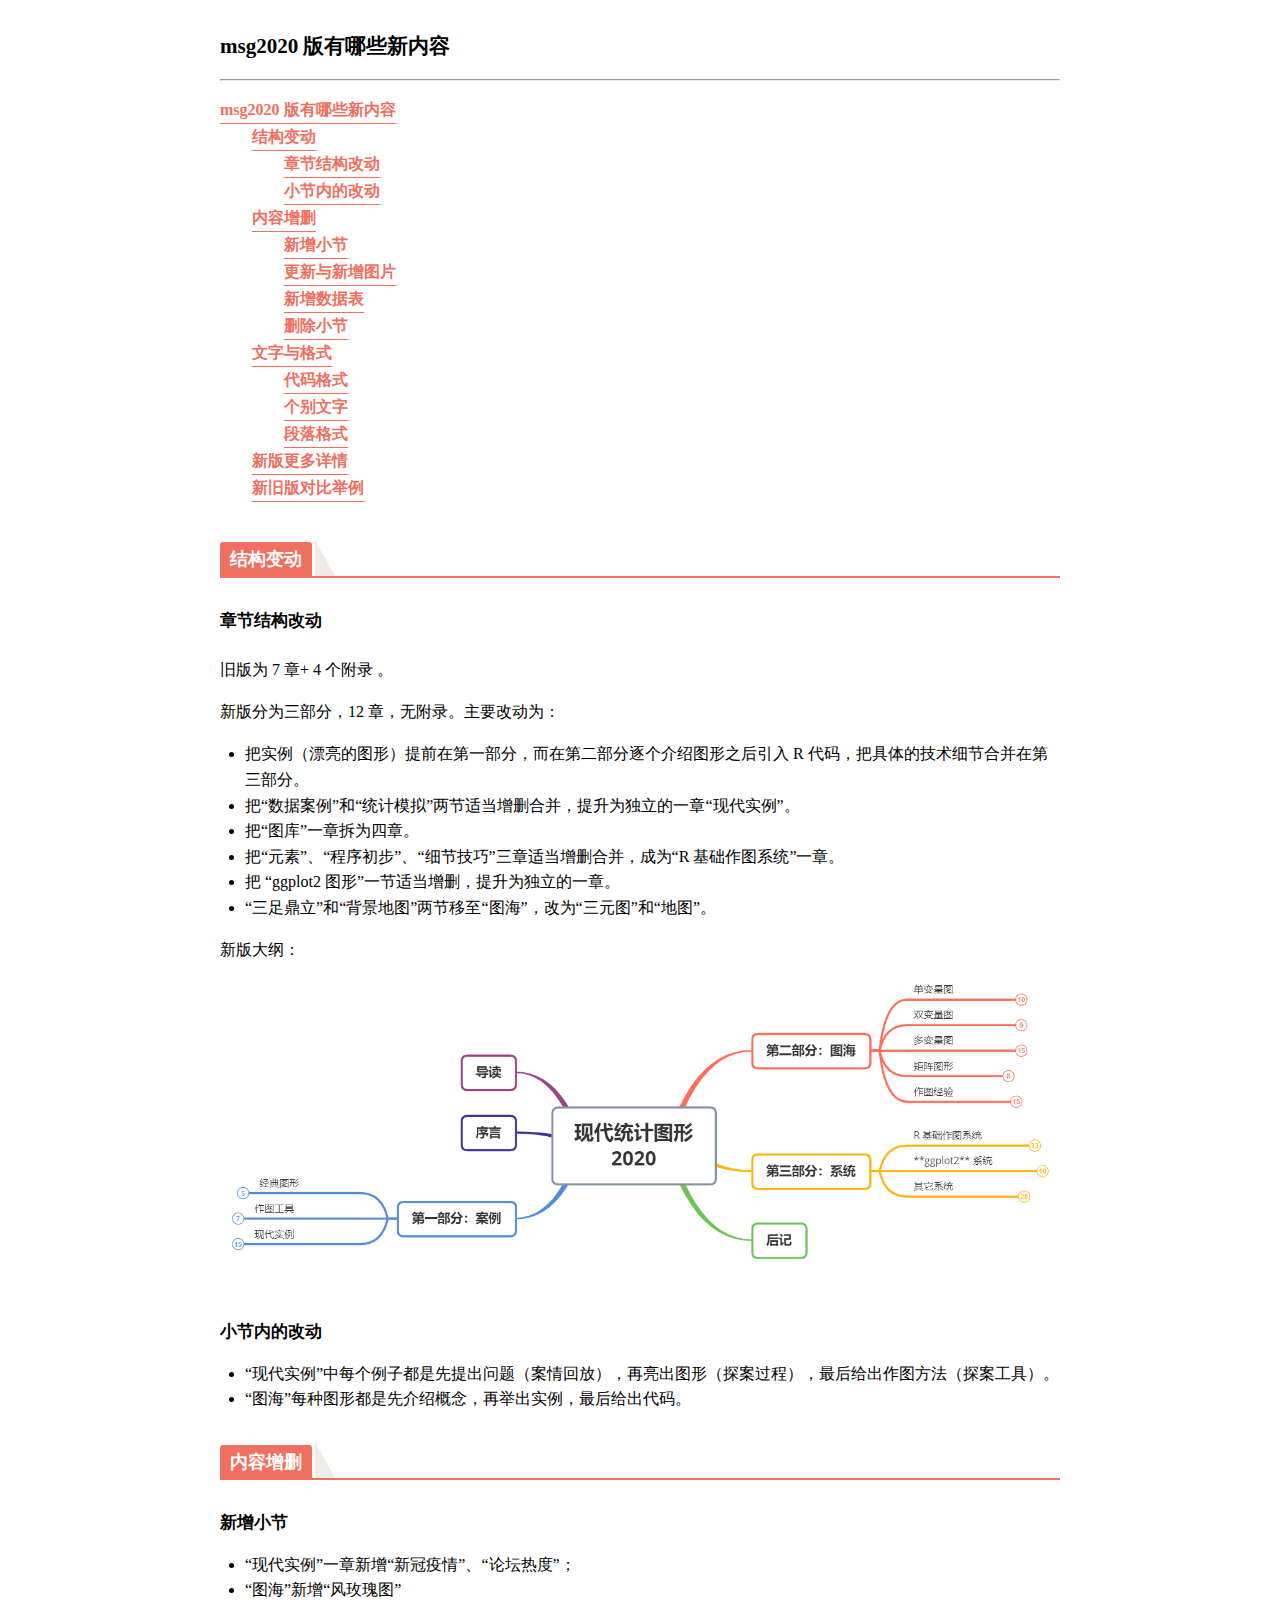
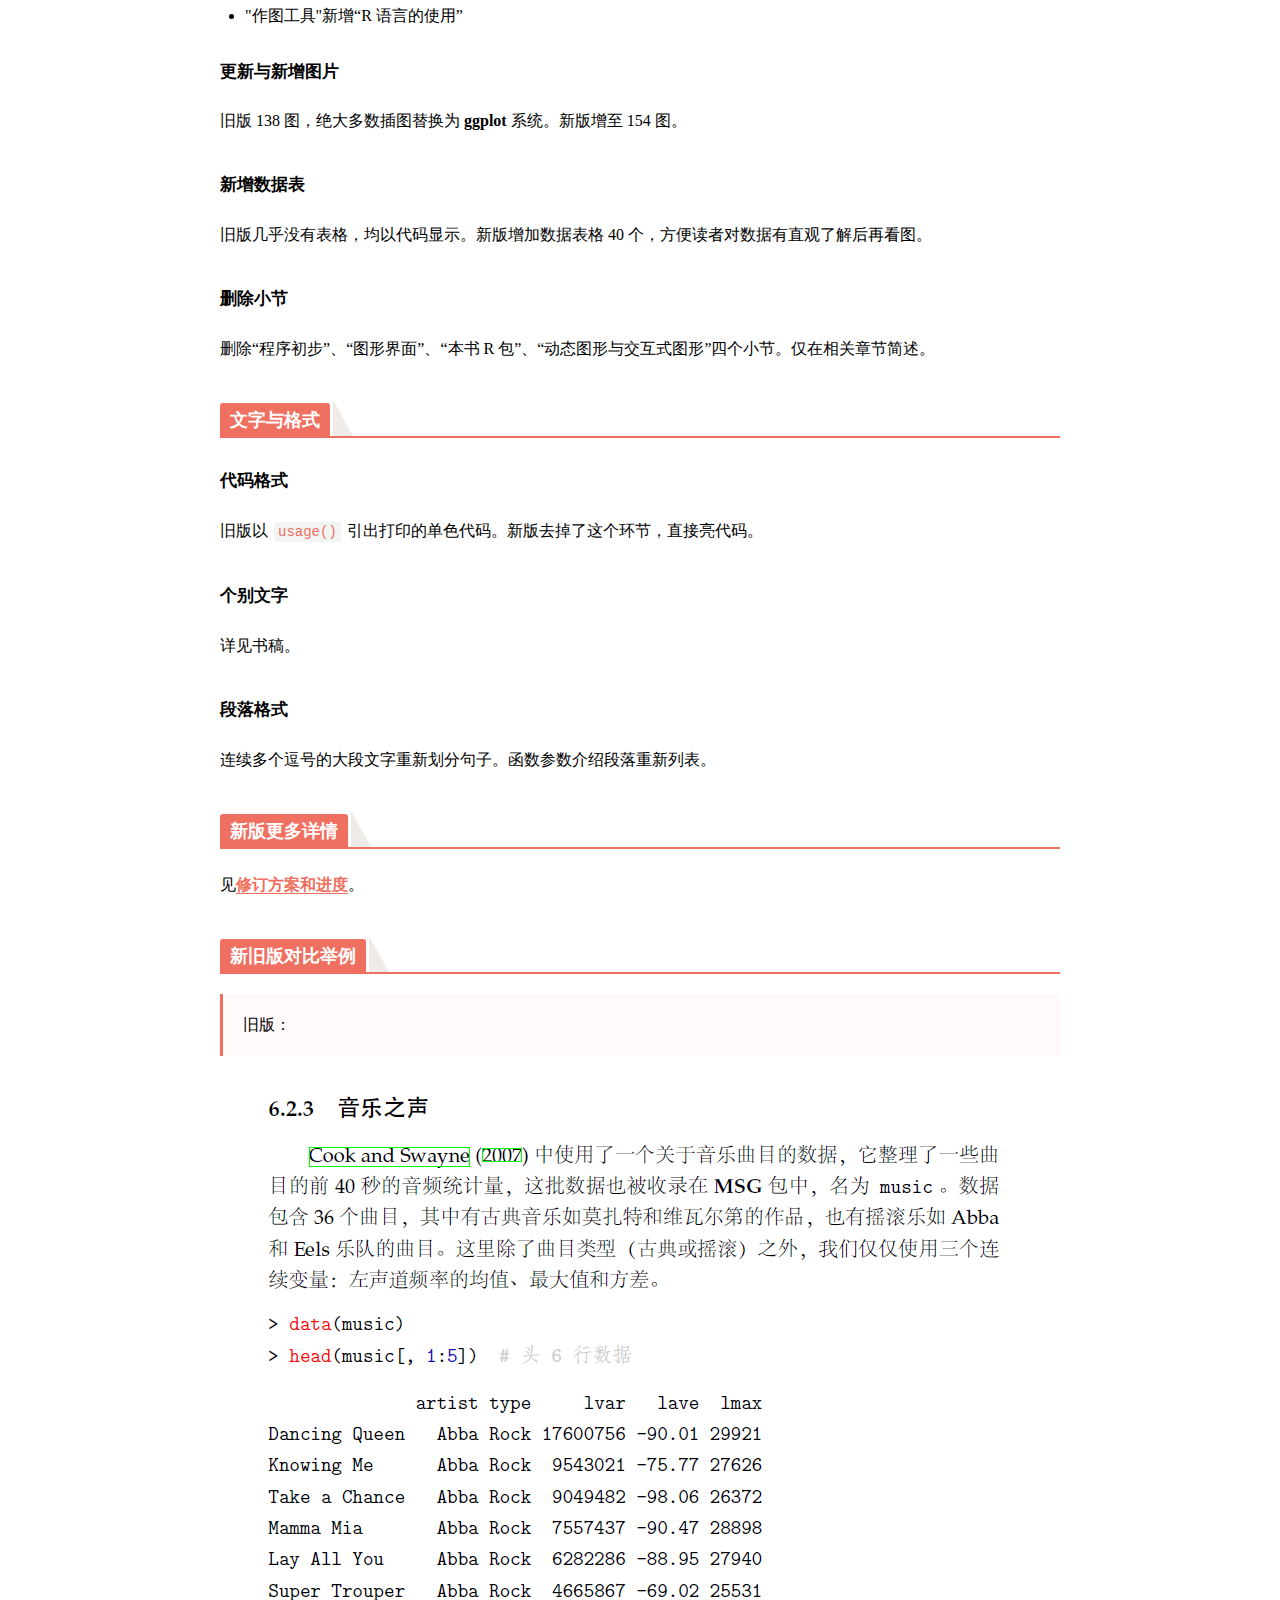
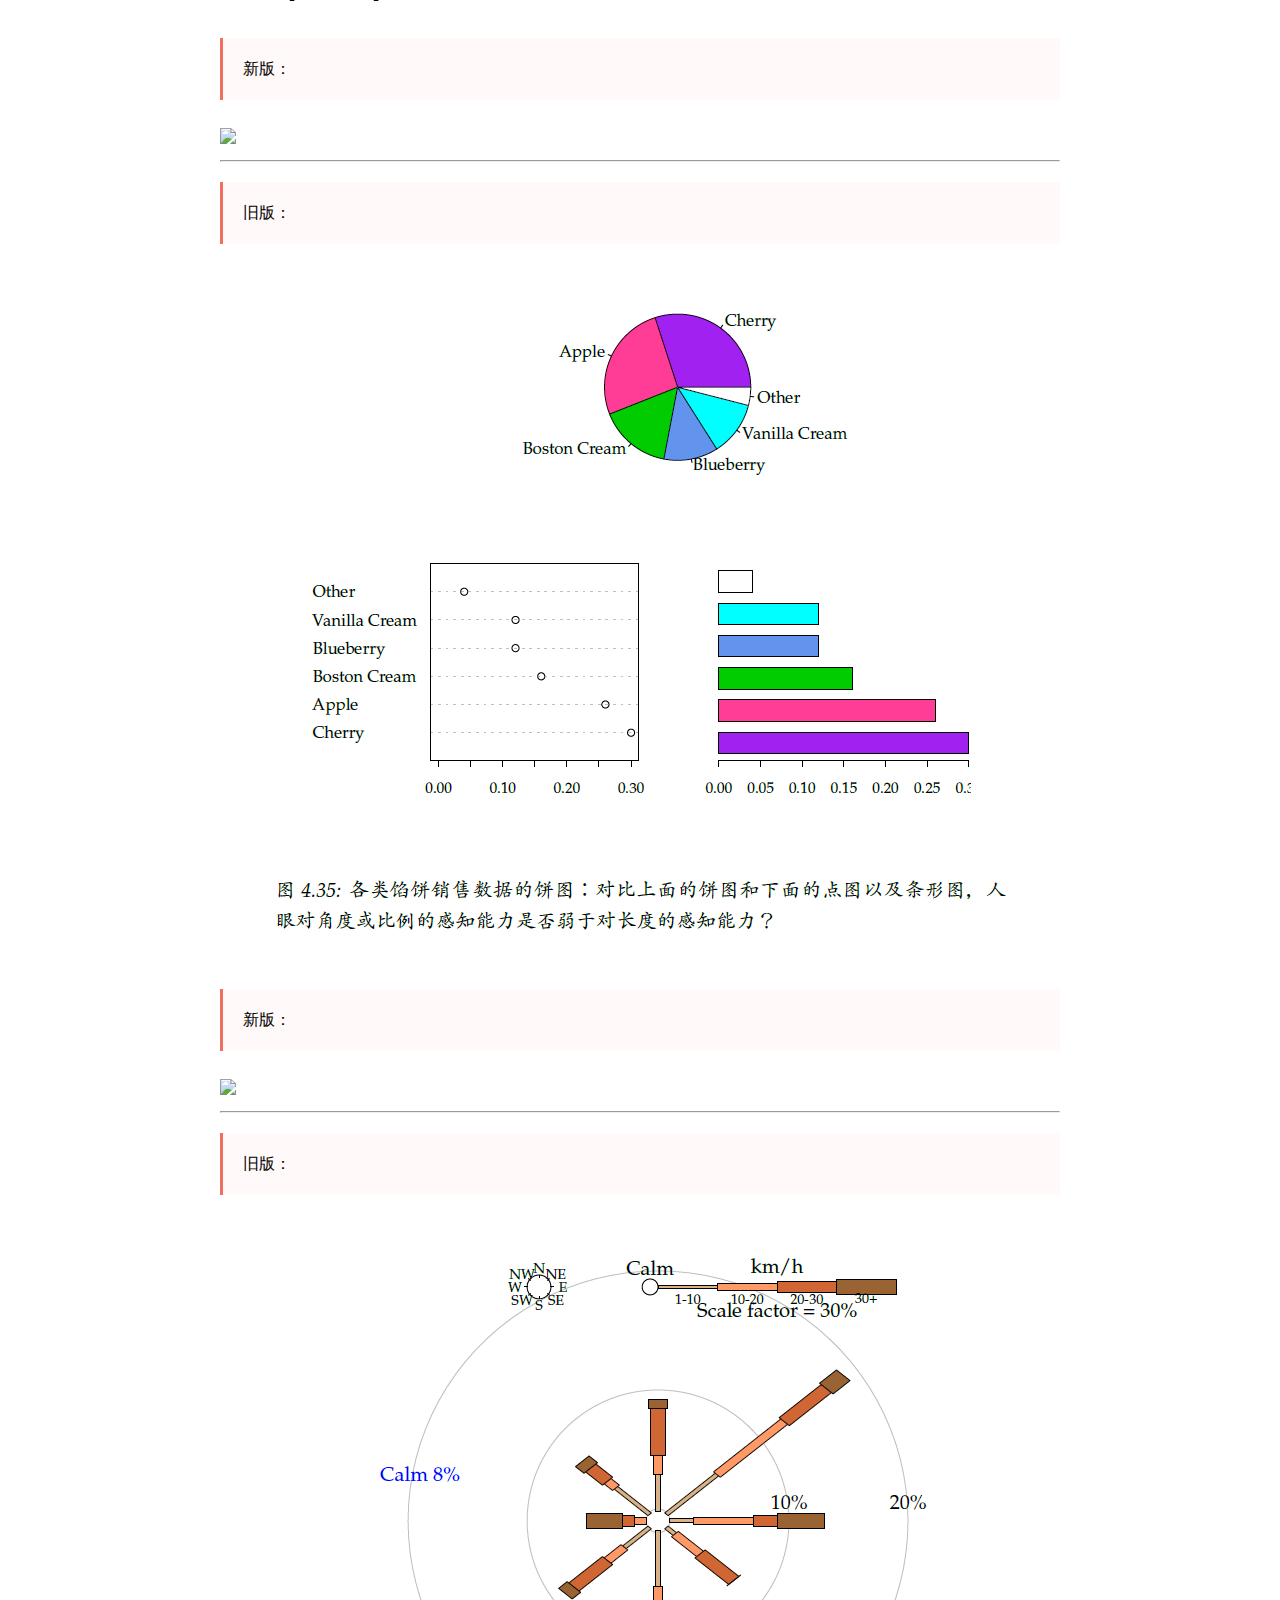
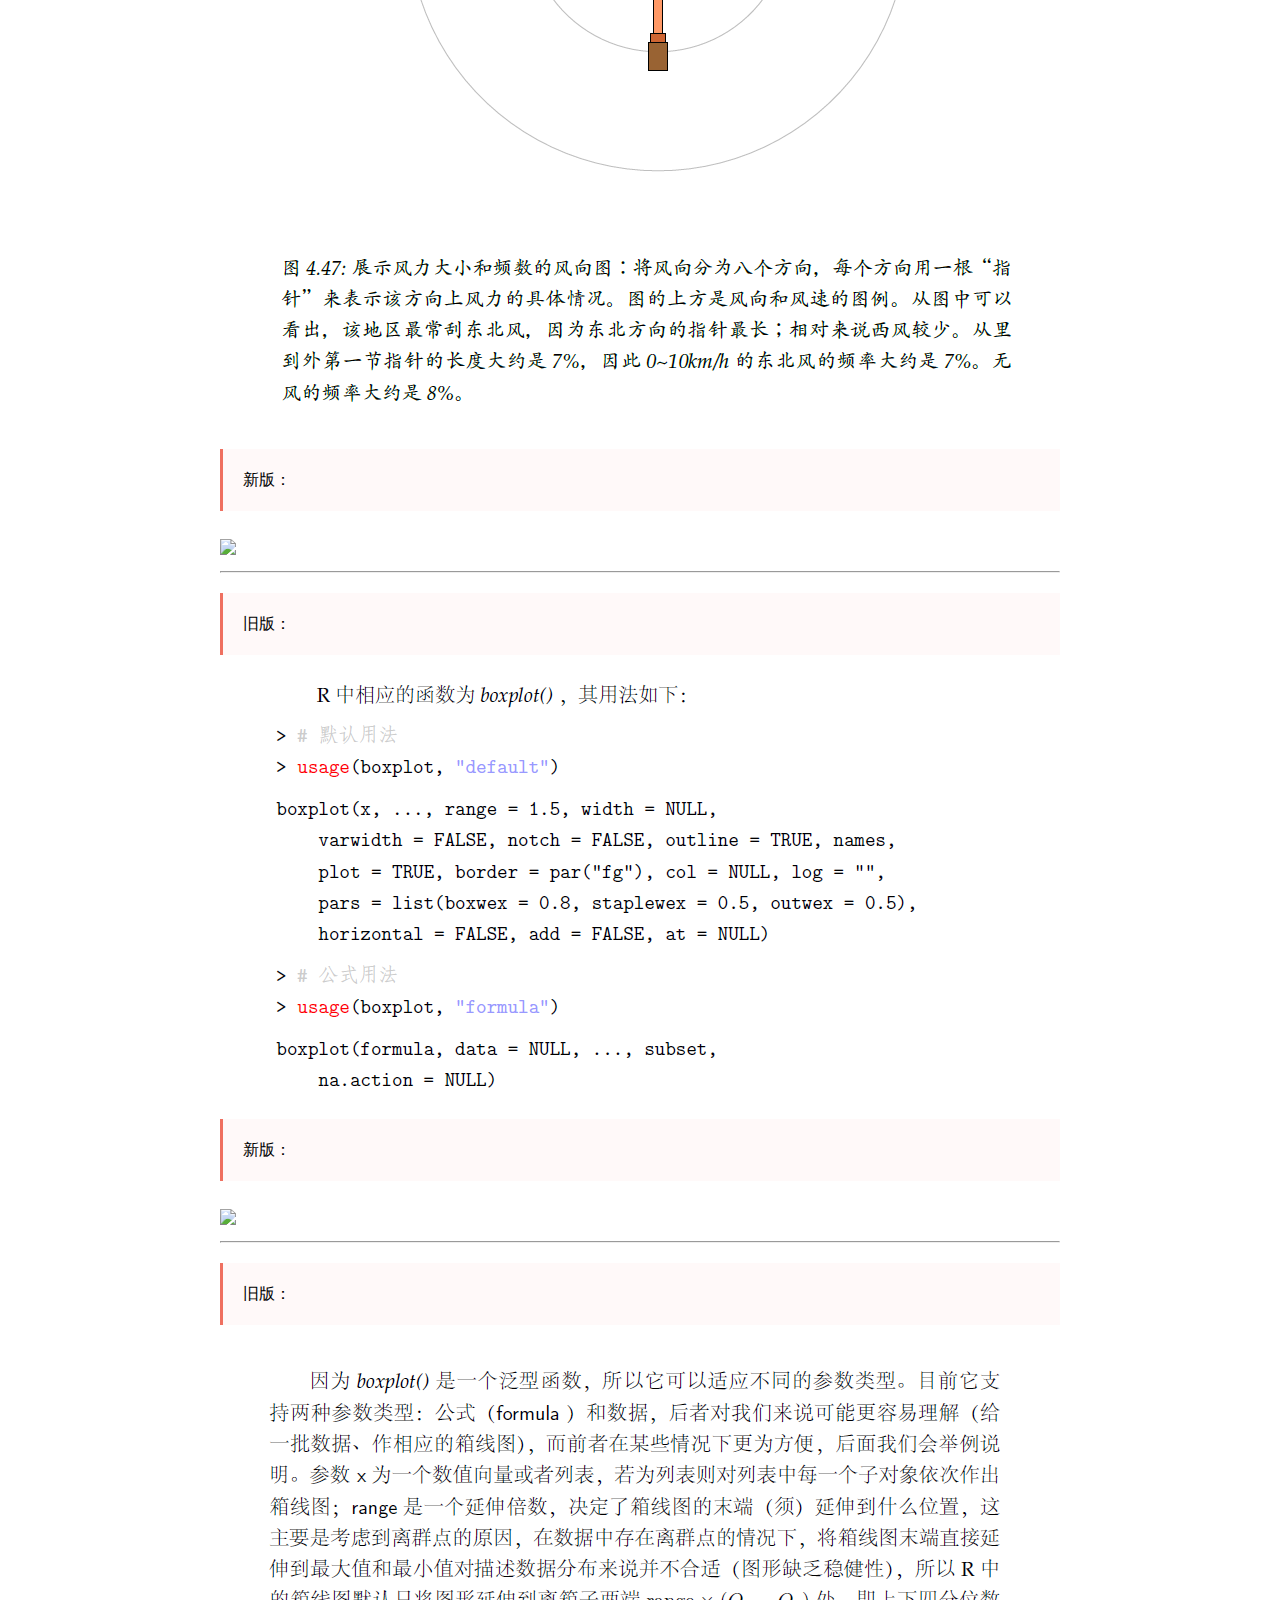
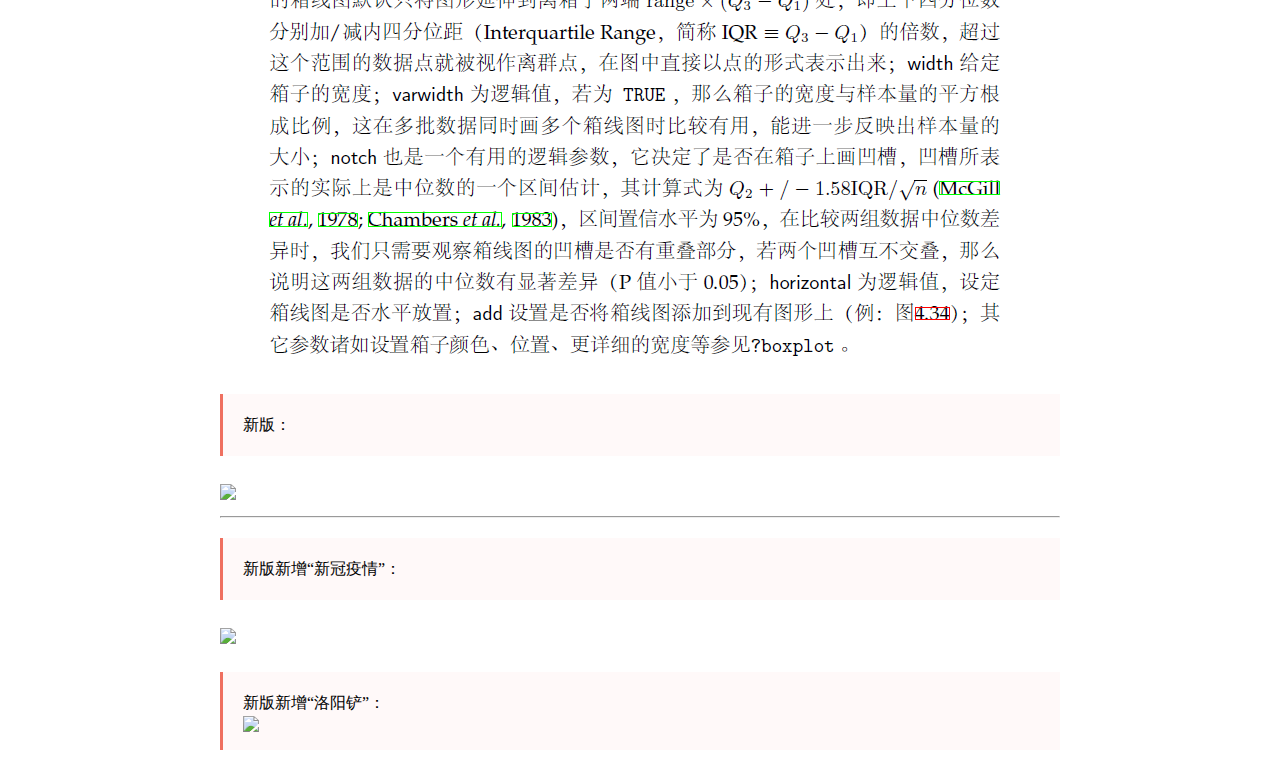
==== docs/new.html @ dbc0fb1b "new" ====
<!doctype html>
<html>
<head>
<meta charset='UTF-8'><meta name='viewport' content='width=device-width initial-scale=1'>
<title>《现代统计图形（2020 版）》</title><style type='text/css'>html {overflow-x: initial !important;}:root { --bg-color:#ffffff; --text-color:#333333; --select-text-bg-color:#B5D6FC; --select-text-font-color:auto; --monospace:"Lucida Console",Consolas,"Courier",monospace; }
html { font-size: 14px; background-color: var(--bg-color); color: var(--text-color); font-family: "Helvetica Neue", Helvetica, Arial, sans-serif; -webkit-font-smoothing: antialiased; }
body { margin: 0px; padding: 0px; height: auto; bottom: 0px; top: 0px; left: 0px; right: 0px; font-size: 1rem; line-height: 1.42857; overflow-x: hidden; background: inherit; tab-size: 4; }
iframe { margin: auto; }
a.url { word-break: break-all; }
a:active, a:hover { outline: 0px; }
.in-text-selection, ::selection { text-shadow: none; background: var(--select-text-bg-color); color: var(--select-text-font-color); }
#write { margin: 0px auto; height: auto; width: inherit; word-break: normal; overflow-wrap: break-word; position: relative; white-space: normal; overflow-x: visible; padding-top: 40px; }
#write.first-line-indent p { text-indent: 2em; }
#write.first-line-indent li p, #write.first-line-indent p * { text-indent: 0px; }
#write.first-line-indent li { margin-left: 2em; }
.for-image #write { padding-left: 8px; padding-right: 8px; }
body.typora-export { padding-left: 30px; padding-right: 30px; }
.typora-export .footnote-line, .typora-export li, .typora-export p { white-space: pre-wrap; }
@media screen and (max-width: 500px) {
  body.typora-export { padding-left: 0px; padding-right: 0px; }
  #write { padding-left: 20px; padding-right: 20px; }
  .CodeMirror-sizer { margin-left: 0px !important; }
  .CodeMirror-gutters { display: none !important; }
}
#write li > figure:last-child { margin-bottom: 0.5rem; }
#write ol, #write ul { position: relative; }
img { max-width: 100%; vertical-align: middle; image-orientation: from-image; }
button, input, select, textarea { color: inherit; font: inherit; }
input[type="checkbox"], input[type="radio"] { line-height: normal; padding: 0px; }
*, ::after, ::before { box-sizing: border-box; }
#write h1, #write h2, #write h3, #write h4, #write h5, #write h6, #write p, #write pre { width: inherit; }
#write h1, #write h2, #write h3, #write h4, #write h5, #write h6, #write p { position: relative; }
p { line-height: inherit; }
h1, h2, h3, h4, h5, h6 { break-after: avoid-page; break-inside: avoid; orphans: 4; }
p { orphans: 4; }
h1 { font-size: 2rem; }
h2 { font-size: 1.8rem; }
h3 { font-size: 1.6rem; }
h4 { font-size: 1.4rem; }
h5 { font-size: 1.2rem; }
h6 { font-size: 1rem; }
.md-math-block, .md-rawblock, h1, h2, h3, h4, h5, h6, p { margin-top: 1rem; margin-bottom: 1rem; }
.hidden { display: none; }
.md-blockmeta { color: rgb(204, 204, 204); font-weight: 700; font-style: italic; }
a { cursor: pointer; }
sup.md-footnote { padding: 2px 4px; background-color: rgba(238, 238, 238, 0.7); color: rgb(85, 85, 85); border-radius: 4px; cursor: pointer; }
sup.md-footnote a, sup.md-footnote a:hover { color: inherit; text-transform: inherit; text-decoration: inherit; }
#write input[type="checkbox"] { cursor: pointer; width: inherit; height: inherit; }
figure { overflow-x: auto; margin: 1.2em 0px; max-width: calc(100% + 16px); padding: 0px; }
figure > table { margin: 0px; }
tr { break-inside: avoid; break-after: auto; }
thead { display: table-header-group; }
table { border-collapse: collapse; border-spacing: 0px; width: 100%; overflow: auto; break-inside: auto; text-align: left; }
table.md-table td { min-width: 32px; }
.CodeMirror-gutters { border-right: 0px; background-color: inherit; }
.CodeMirror-linenumber { user-select: none; }
.CodeMirror { text-align: left; }
.CodeMirror-placeholder { opacity: 0.3; }
.CodeMirror pre { padding: 0px 4px; }
.CodeMirror-lines { padding: 0px; }
div.hr:focus { cursor: none; }
#write pre { white-space: pre-wrap; }
#write.fences-no-line-wrapping pre { white-space: pre; }
#write pre.ty-contain-cm { white-space: normal; }
.CodeMirror-gutters { margin-right: 4px; }
.md-fences { font-size: 0.9rem; display: block; break-inside: avoid; text-align: left; overflow: visible; white-space: pre; background: inherit; position: relative !important; }
.md-diagram-panel { width: 100%; margin-top: 10px; text-align: center; padding-top: 0px; padding-bottom: 8px; overflow-x: auto; }
#write .md-fences.mock-cm { white-space: pre-wrap; }
.md-fences.md-fences-with-lineno { padding-left: 0px; }
#write.fences-no-line-wrapping .md-fences.mock-cm { white-space: pre; overflow-x: auto; }
.md-fences.mock-cm.md-fences-with-lineno { padding-left: 8px; }
.CodeMirror-line, twitterwidget { break-inside: avoid; }
.footnotes { opacity: 0.8; font-size: 0.9rem; margin-top: 1em; margin-bottom: 1em; }
.footnotes + .footnotes { margin-top: 0px; }
.md-reset { margin: 0px; padding: 0px; border: 0px; outline: 0px; vertical-align: top; background: 0px 0px; text-decoration: none; text-shadow: none; float: none; position: static; width: auto; height: auto; white-space: nowrap; cursor: inherit; -webkit-tap-highlight-color: transparent; line-height: normal; font-weight: 400; text-align: left; box-sizing: content-box; direction: ltr; }
li div { padding-top: 0px; }
blockquote { margin: 1rem 0px; }
li .mathjax-block, li p { margin: 0.5rem 0px; }
li { margin: 0px; position: relative; }
blockquote > :last-child { margin-bottom: 0px; }
blockquote > :first-child, li > :first-child { margin-top: 0px; }
.footnotes-area { color: rgb(136, 136, 136); margin-top: 0.714rem; padding-bottom: 0.143rem; white-space: normal; }
#write .footnote-line { white-space: pre-wrap; }
@media print {
  body, html { border: 1px solid transparent; height: 99%; break-after: avoid; break-before: avoid; font-variant-ligatures: no-common-ligatures; }
  #write { margin-top: 0px; padding-top: 0px; border-color: transparent !important; }
  .typora-export * { -webkit-print-color-adjust: exact; }
  html.blink-to-pdf { font-size: 13px; }
  .typora-export #write { padding-left: 32px; padding-right: 32px; padding-bottom: 0px; break-after: avoid; }
  .typora-export #write::after { height: 0px; }
  .is-mac table { break-inside: avoid; }
}
.footnote-line { margin-top: 0.714em; font-size: 0.7em; }
a img, img a { cursor: pointer; }
pre.md-meta-block { font-size: 0.8rem; min-height: 0.8rem; white-space: pre-wrap; background: rgb(204, 204, 204); display: block; overflow-x: hidden; }
p > .md-image:only-child:not(.md-img-error) img, p > img:only-child { display: block; margin: auto; }
#write.first-line-indent p > .md-image:only-child:not(.md-img-error) img { left: -2em; position: relative; }
p > .md-image:only-child { display: inline-block; width: 100%; }
#write .MathJax_Display { margin: 0.8em 0px 0px; }
.md-math-block { width: 100%; }
.md-math-block:not(:empty)::after { display: none; }
[contenteditable="true"]:active, [contenteditable="true"]:focus, [contenteditable="false"]:active, [contenteditable="false"]:focus { outline: 0px; box-shadow: none; }
.md-task-list-item { position: relative; list-style-type: none; }
.task-list-item.md-task-list-item { padding-left: 0px; }
.md-task-list-item > input { position: absolute; top: 0px; left: 0px; margin-left: -1.2em; margin-top: calc(1em - 10px); border: none; }
.math { font-size: 1rem; }
.md-toc { min-height: 3.58rem; position: relative; font-size: 0.9rem; border-radius: 10px; }
.md-toc-content { position: relative; margin-left: 0px; }
.md-toc-content::after, .md-toc::after { display: none; }
.md-toc-item { display: block; color: rgb(65, 131, 196); }
.md-toc-item a { text-decoration: none; }
.md-toc-inner:hover { text-decoration: underline; }
.md-toc-inner { display: inline-block; cursor: pointer; }
.md-toc-h1 .md-toc-inner { margin-left: 0px; font-weight: 700; }
.md-toc-h2 .md-toc-inner { margin-left: 2em; }
.md-toc-h3 .md-toc-inner { margin-left: 4em; }
.md-toc-h4 .md-toc-inner { margin-left: 6em; }
.md-toc-h5 .md-toc-inner { margin-left: 8em; }
.md-toc-h6 .md-toc-inner { margin-left: 10em; }
@media screen and (max-width: 48em) {
  .md-toc-h3 .md-toc-inner { margin-left: 3.5em; }
  .md-toc-h4 .md-toc-inner { margin-left: 5em; }
  .md-toc-h5 .md-toc-inner { margin-left: 6.5em; }
  .md-toc-h6 .md-toc-inner { margin-left: 8em; }
}
a.md-toc-inner { font-size: inherit; font-style: inherit; font-weight: inherit; line-height: inherit; }
.footnote-line a:not(.reversefootnote) { color: inherit; }
.md-attr { display: none; }
.md-fn-count::after { content: "."; }
code, pre, samp, tt { font-family: var(--monospace); }
kbd { margin: 0px 0.1em; padding: 0.1em 0.6em; font-size: 0.8em; color: rgb(36, 39, 41); background: rgb(255, 255, 255); border: 1px solid rgb(173, 179, 185); border-radius: 3px; box-shadow: rgba(12, 13, 14, 0.2) 0px 1px 0px, rgb(255, 255, 255) 0px 0px 0px 2px inset; white-space: nowrap; vertical-align: middle; }
.md-comment { color: rgb(162, 127, 3); opacity: 0.8; font-family: var(--monospace); }
code { text-align: left; vertical-align: initial; }
a.md-print-anchor { white-space: pre !important; border-width: initial !important; border-style: none !important; border-color: initial !important; display: inline-block !important; position: absolute !important; width: 1px !important; right: 0px !important; outline: 0px !important; background: 0px 0px !important; text-decoration: initial !important; text-shadow: initial !important; }
.md-inline-math .MathJax_SVG .noError { display: none !important; }
.html-for-mac .inline-math-svg .MathJax_SVG { vertical-align: 0.2px; }
.md-math-block .MathJax_SVG_Display { text-align: center; margin: 0px; position: relative; text-indent: 0px; max-width: none; max-height: none; min-height: 0px; min-width: 100%; width: auto; overflow-y: hidden; display: block !important; }
.MathJax_SVG_Display, .md-inline-math .MathJax_SVG_Display { width: auto; margin: inherit; display: inline-block !important; }
.MathJax_SVG .MJX-monospace { font-family: var(--monospace); }
.MathJax_SVG .MJX-sans-serif { font-family: sans-serif; }
.MathJax_SVG { display: inline; font-style: normal; font-weight: 400; line-height: normal; zoom: 90%; text-indent: 0px; text-align: left; text-transform: none; letter-spacing: normal; word-spacing: normal; overflow-wrap: normal; white-space: nowrap; float: none; direction: ltr; max-width: none; max-height: none; min-width: 0px; min-height: 0px; border: 0px; padding: 0px; margin: 0px; }
.MathJax_SVG * { transition: none 0s ease 0s; }
.MathJax_SVG_Display svg { vertical-align: middle !important; margin-bottom: 0px !important; margin-top: 0px !important; }
.os-windows.monocolor-emoji .md-emoji { font-family: "Segoe UI Symbol", sans-serif; }
.md-diagram-panel > svg { max-width: 100%; }
[lang="flow"] svg, [lang="mermaid"] svg { max-width: 100%; height: auto; }
[lang="mermaid"] .node text { font-size: 1rem; }
table tr th { border-bottom: 0px; }
video { max-width: 100%; display: block; margin: 0px auto; }
iframe { max-width: 100%; width: 100%; border: none; }
.highlight td, .highlight tr { border: 0px; }
svg[id^="mermaidChart"] { line-height: 1em; }
mark { background: rgb(255, 255, 0); color: rgb(0, 0, 0); }
.md-html-inline .md-plain, .md-html-inline strong, mark .md-inline-math, mark strong { color: inherit; }
mark .md-meta { color: rgb(0, 0, 0); opacity: 0.3 !important; }


/* 全局属性 */
#write {
  max-width: 860px;
  font-size: 16px;
  color: black;
  padding: 0 10px;
  line-height: 1.6;
  word-spacing: 0px;
  letter-spacing: 0px;
  word-break: break-word;
  word-wrap: break-word;
  text-align: left;
  font-family: Optima-Regular, Optima, PingFangSC-light, PingFangTC-light, 'PingFang SC', Cambria, Cochin, Georgia, Times, 'Times New Roman', serif;
}

/*段落*/
#write p {
  font-size: 16px;
  padding-top: 8px;
  padding-bottom: 8px;
  margin: 0;
  line-height: 26px;
  color: black;
}


/*标题*/
#write h1,
#write h2,
#write h3,
#write h4,
#write h5,
#write h6 {
  margin-top: 30px;
  margin-bottom: 15px;
  padding: 0px;
  font-weight: bold;
  color: black;
}
#write h1 {
  font-size: 1.5rem;
}
#write h2 {
  font-size: 1.3rem;
  border-bottom: 2px solid rgb(239, 112, 96);
}
#write h2 span {
 display: inline-block;
 font-weight: bold;
 background: rgb(239, 112, 96);
 color: #ffffff;
 padding: 3px 10px 1px;
 border-top-right-radius: 3px;
 border-top-left-radius: 3px;
 margin-right: 3px;
}
#write h2:after {
 display: inline-block;
 content: "";
 vertical-align: bottom;
 border-bottom: 36px solid #efebe9;
 border-right: 20px solid transparent;
}
#write h3 {
  font-size: 1.2rem;
}
#write h4 {
  font-size: 1.1rem;
}
#write h5 {
  font-size: 1rem;
}
#write h6 {
  font-size: 1rem;
}

/*列表*/
#write ul,
#write ol {
  margin-top: 8px;
  margin-bottom: 8px;
  padding-left: 25px;
  color: black;
}
#write ul {
  list-style-type: disc;
}
#write ul ul {
  list-style-type: square;
}
#write ol {
  list-style-type: decimal;
}
#write li section {
  margin-top: 5px;
  margin-bottom: 5px;
  line-height: 26px;
  text-align: left;
  color: rgb(1,1,1); /* 只要是纯黑色微信编辑器就会把color这个属性吞掉。。。*/
  font-weight: 500;
}

/*引用*/
#write blockquote {
  display: block;
  font-size: 0.9em;
  overflow: auto;
  overflow-scrolling: touch;
  border-left: 3px solid rgb(239, 112, 96);
  color: #6a737d;
  padding: 10px 10px 10px 20px;
  margin-bottom: 20px;
  margin-top: 20px;
  background: #fff9f9;
}
#write blockquote p {
  margin: 0px;
  color: black;
  line-height: 26px;
}

/*链接*/
#write a {
  text-decoration: none;
  word-wrap: break-word;
  font-weight: bold;
  border-bottom: 1px solid #1e6bb8;
  color: rgb(239, 112, 96);
  border-bottom: 1px solid rgb(239, 112, 96);
}

/*行内代码*/
#write p code,
#write li code {
  font-size: 14px;
  word-wrap: break-word;
  padding: 2px 4px;
  border-radius: 4px;
  margin: 0 2px;
  color:  rgb(239, 112, 96);;
  background-color: rgba(27,31,35,.05);
  font-family: Operator Mono, Consolas, Monaco, Menlo, monospace;
  word-break: break-all;
}

/*图片*/
#write img {
  display: block;
  margin: 0 auto;
  max-width: 100%;
}

/*表格*/
#write table {
  display: table;
  text-align: left;
}
#write tbody {
  border: 0;
}
#write table tr {
  border: 0;
  border-top: 1px solid #ccc;
  background-color: white;
}
#write table tr:nth-child(2n) {
  background-color: #F8F8F8;
}
#write table tr th,
#write table tr td {
  font-size: 16px;
  border: 1px solid #ccc;
  padding: 5px 10px;
  text-align: left;
}
#write table tr th {
  font-weight: bold;
  background-color: #f0f0f0;
}

/* 行内代码 */
#write span code, #write li code {
 color: rgb(239, 112, 96);
}

/* 脚注上标 */
#write .md-footnote {
 font-weight: bold;
 color: rgb(239, 112, 96);
}
#write .md-footnote > .md-text:before {
 content: '['
}
#write .md-footnote > .md-text:after {
 content: ']'
}

/* 脚注 */
#write .md-def-name {
  padding-right: 1.8ch;
}
#write .md-def-name:before {
  content: '[';
  color: #000;
}
#write .md-def-name:after {
  color: #000;
}

/* 代码块主题 */
.md-fences:before {
  content: ' ';
  display: block;
  width: 100%;
  background-size: 40px;
  background-repeat: no-repeat;
  background-color: #282c34;
  margin-bottom: -7px;
  border-radius: 5px;
  background-position: 10px 10px;
}
.cm-s-inner.CodeMirror {
  padding-top: .5rem;
  padding-bottom: .5rem;
  background-color: #292d3e;
  color: #a6accd;
  font-family: Consolas;
  border-radius: 4px;
}
.CodeMirror-lines {
  padding-left: 4px;
}
.cm-s-inner .cm-keyword {
  color: #c792ea;
}
.cm-s-inner .cm-operator {
  color: #89ddff;
}
.cm-s-inner .cm-variable-2 {
  color: #eeffff;
}
.cm-s-inner .cm-variable-3,
.cm-s-inner .cm-type {
  color: #f07178;
}
.cm-s-inner .cm-builtin {
  color: #ffcb6b;
}
.cm-s-inner .cm-atom {
  color: #f78c6c;
}
.cm-s-inner .cm-number {
  color: #ff5370;
}
.cm-s-inner .cm-def {
  color: #82aaff;
}
.cm-s-inner .cm-string {
  color: #c3e88d;
}
.cm-s-inner .cm-string-2 {
  color: #f07178;
}
.cm-s-inner .cm-comment {
  color: #676e95;
}
.cm-s-inner .cm-variable {
  color: #f07178;
}
.cm-s-inner .cm-tag {
  color: #ff5370;
}
.cm-s-inner .cm-meta {
  color: #ffcb6b;
}
.cm-s-inner .cm-attribute {
  color: #c792ea;
}
.cm-s-inner .cm-property {
  color: #c792ea;
}
.cm-s-inner .cm-qualifier {
  color: #decb6b;
}
.cm-s-inner .cm-variable-3,
.cm-s-inner .cm-type {
  color: #decb6b;
}
.cm-s-inner .cm-error {
  color: rgba(255, 255, 255, 1);
  background-color: #ff5370;
}
.cm-s-inner .CodeMirror-matchingbracket {
  text-decoration: underline;
  color: white !important;
}
.CodeMirror div.CodeMirror-cursor {
  border-left: 1px solid rgb(239, 112, 96);
  z-index: 3;
}



</style>
</head>
<body class='typora-export os-windows' >
<div  id='write'  class = ''><h1><a name="msg2020-版有哪些新内容" class="md-header-anchor"></a><span>msg2020 版有哪些新内容</span></h1><hr /><div class='md-toc' mdtype='toc'><p class="md-toc-content" role="list"><span role="listitem" class="md-toc-item md-toc-h1" data-ref="n2"><a class="md-toc-inner" href="#msg2020-版有哪些新内容">msg2020 版有哪些新内容</a></span><span role="listitem" class="md-toc-item md-toc-h2" data-ref="n5"><a class="md-toc-inner" href="#结构变动">结构变动</a></span><span role="listitem" class="md-toc-item md-toc-h3" data-ref="n6"><a class="md-toc-inner" href="#章节结构改动">章节结构改动</a></span><span role="listitem" class="md-toc-item md-toc-h3" data-ref="n24"><a class="md-toc-inner" href="#小节内的改动">小节内的改动</a></span><span role="listitem" class="md-toc-item md-toc-h2" data-ref="n30"><a class="md-toc-inner" href="#内容增删">内容增删</a></span><span role="listitem" class="md-toc-item md-toc-h3" data-ref="n31"><a class="md-toc-inner" href="#新增小节">新增小节</a></span><span role="listitem" class="md-toc-item md-toc-h3" data-ref="n39"><a class="md-toc-inner" href="#更新与新增图片">更新与新增图片</a></span><span role="listitem" class="md-toc-item md-toc-h3" data-ref="n41"><a class="md-toc-inner" href="#新增数据表">新增数据表</a></span><span role="listitem" class="md-toc-item md-toc-h3" data-ref="n43"><a class="md-toc-inner" href="#删除小节">删除小节</a></span><span role="listitem" class="md-toc-item md-toc-h2" data-ref="n45"><a class="md-toc-inner" href="#文字与格式">文字与格式</a></span><span role="listitem" class="md-toc-item md-toc-h3" data-ref="n46"><a class="md-toc-inner" href="#代码格式">代码格式</a></span><span role="listitem" class="md-toc-item md-toc-h3" data-ref="n48"><a class="md-toc-inner" href="#个别文字">个别文字</a></span><span role="listitem" class="md-toc-item md-toc-h3" data-ref="n50"><a class="md-toc-inner" href="#段落格式">段落格式</a></span><span role="listitem" class="md-toc-item md-toc-h2" data-ref="n52"><a class="md-toc-inner" href="#新版更多详情">新版更多详情</a></span><span role="listitem" class="md-toc-item md-toc-h2" data-ref="n54"><a class="md-toc-inner" href="#新旧版对比举例">新旧版对比举例</a></span></p></div><h2><a name="结构变动" class="md-header-anchor"></a><span>结构变动</span></h2><h3><a name="章节结构改动" class="md-header-anchor"></a><span>章节结构改动</span></h3><p><span>旧版为 7 章+ 4 个附录 。</span></p><p><span>新版分为三部分，12 章，无附录。主要改动为：</span></p><ul><li><span>把实例（漂亮的图形）提前在第一部分，而在第二部分逐个介绍图形之后引入 R 代码，把具体的技术细节合并在第三部分。</span></li><li><span>把“数据案例”和“统计模拟”两节适当增删合并，提升为独立的一章“现代实例”。</span></li><li><span>把“图库”一章拆为四章。</span></li><li><span>把“元素”、“程序初步”、“细节技巧”三章适当增删合并，成为“R 基础作图系统”一章。</span></li><li><span>把 “ggplot2 图形”一节适当增删，提升为独立的一章。</span></li><li><span>“三足鼎立”和“背景地图”两节移至“图海”，改为“三元图”和“地图”。</span></li></ul><p><span>新版大纲：</span></p><p><a href='https://msg2020.pzhao.org/image/msg2020-outline.png'><img src="image/msg2020-outline.png" referrerpolicy="no-referrer"></a></p><h3><a name="小节内的改动" class="md-header-anchor"></a><span>小节内的改动</span></h3><ul><li><span>“现代实例”中每个例子都是先提出问题（案情回放），再亮出图形（探案过程），最后给出作图方法（探案工具）。</span></li><li><span>“图海”每种图形都是先介绍概念，再举出实例，最后给出代码。</span></li></ul><h2><a name="内容增删" class="md-header-anchor"></a><span>内容增删</span></h2><h3><a name="新增小节" class="md-header-anchor"></a><span>新增小节</span></h3><ul><li><span>“现代实例”一章新增“新冠疫情”、“论坛热度”；</span></li><li><span>“图海”新增“风玫瑰图”</span></li><li><span>&quot;作图工具&quot;新增“R 语言的使用”</span></li></ul><h3><a name="更新与新增图片" class="md-header-anchor"></a><span>更新与新增图片</span></h3><p><span>旧版 138 图，绝大多数插图替换为 </span><strong><span>ggplot</span></strong><span> 系统。新版增至 154 图。</span></p><h3><a name="新增数据表" class="md-header-anchor"></a><span>新增数据表</span></h3><p><span>旧版几乎没有表格，均以代码显示。新版增加数据表格 40 个，方便读者对数据有直观了解后再看图。</span></p><h3><a name="删除小节" class="md-header-anchor"></a><span>删除小节</span></h3><p><span>删除“程序初步”、“图形界面”、“本书 R 包”、“动态图形与交互式图形”四个小节。仅在相关章节简述。</span></p><h2><a name="文字与格式" class="md-header-anchor"></a><span>文字与格式</span></h2><h3><a name="代码格式" class="md-header-anchor"></a><span>代码格式</span></h3><p><span>旧版以 </span><code>usage()</code><span> 引出打印的单色代码。新版去掉了这个环节，直接亮代码。</span></p><h3><a name="个别文字" class="md-header-anchor"></a><span>个别文字</span></h3><p><span>详见书稿。</span></p><h3><a name="段落格式" class="md-header-anchor"></a><span>段落格式</span></h3><p><span>连续多个逗号的大段文字重新划分句子。函数参数介绍段落重新列表。</span></p><h2><a name="新版更多详情" class="md-header-anchor"></a><span>新版更多详情</span></h2><p><span>见</span><a href='https://github.com/XiangyunHuang/MSG-Book/issues/88'><span>修订方案和进度</span></a><span>。</span></p><h2><a name="新旧版对比举例" class="md-header-anchor"></a><span>新旧版对比举例</span></h2><blockquote><p><span>旧版：</span></p></blockquote><p><img src="image/msg2011-1.png" referrerpolicy="no-referrer"></p><blockquote><p><span>新版：</span></p></blockquote><p><img src="D:\Seafile\pz\github\msg2020\docs\image\msg2020-1.png" referrerpolicy="no-referrer"></p><hr /><blockquote><p><span>旧版：</span></p></blockquote><p><img src="image/msg2011-2.png" referrerpolicy="no-referrer"></p><blockquote><p><span>新版：</span></p></blockquote><p><img src="D:\Seafile\pz\github\msg2020\docs\image\msg2020-2.png" referrerpolicy="no-referrer"></p><hr /><blockquote><p><span>旧版：</span></p></blockquote><p><img src="image/msg2011-3.png" referrerpolicy="no-referrer"></p><blockquote><p><span>新版：</span></p></blockquote><p><img src="D:\Seafile\pz\github\msg2020\docs\image\msg2020-3.png" referrerpolicy="no-referrer"></p><hr /><blockquote><p><span>旧版：</span></p></blockquote><p><img src="image/msg2011-4.png" referrerpolicy="no-referrer"></p><blockquote><p><span>新版：</span></p></blockquote><p><img src="D:\Seafile\pz\github\msg2020\docs\image\msg2020-4.png" referrerpolicy="no-referrer"></p><hr /><blockquote><p><span>旧版：</span></p></blockquote><p><img src="image/msg2011-5.png" referrerpolicy="no-referrer"></p><blockquote><p><span>新版：</span></p></blockquote><p><img src="D:\Seafile\pz\github\msg2020\docs\image\msg2020-5.png" referrerpolicy="no-referrer"></p><hr /><blockquote><p><span>新版新增“新冠疫情”：</span></p></blockquote><p><img src="D:\Seafile\pz\github\msg2020\docs\image\msg2020-new1.png" referrerpolicy="no-referrer"></p><blockquote><p><span>新版新增“洛阳铲”：</span>
<img src="D:\Seafile\pz\github\msg2020\docs\image\msg2020-new2.png" referrerpolicy="no-referrer"></p></blockquote></div>
</body>
</html>
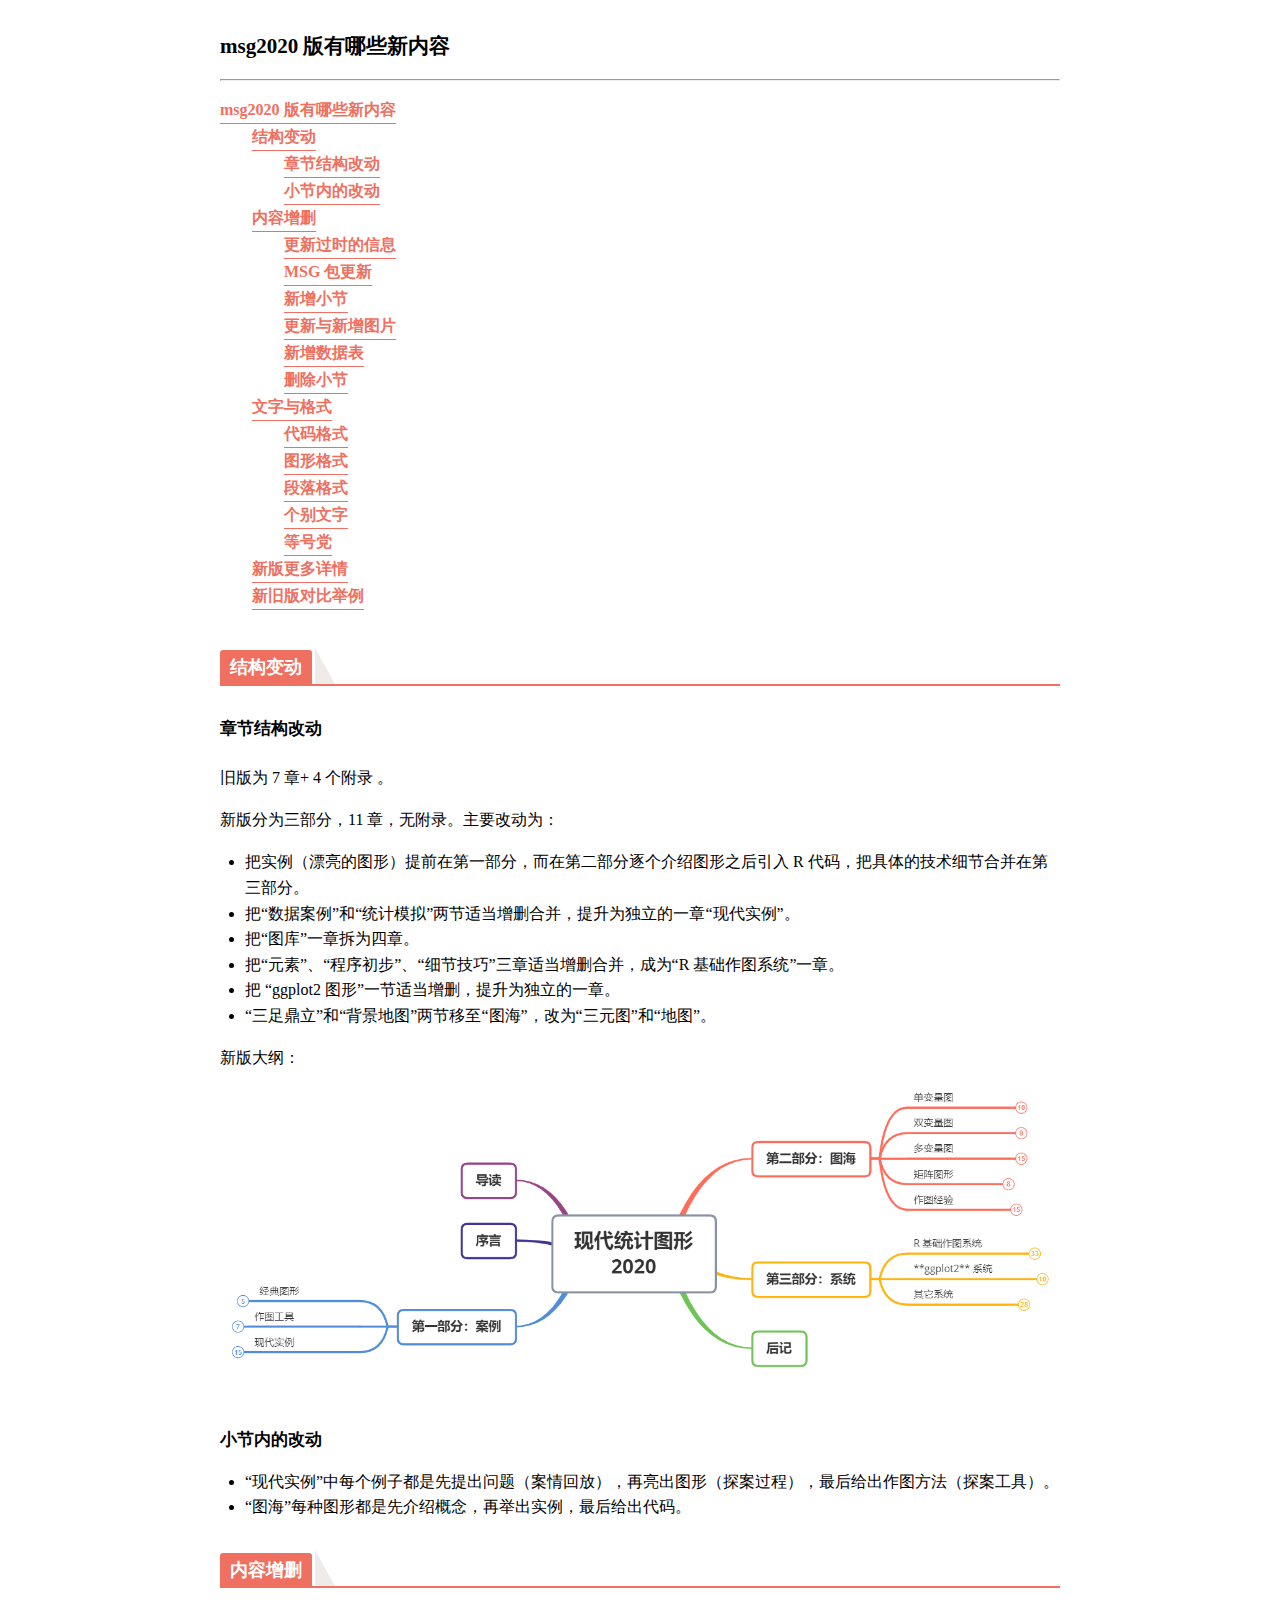
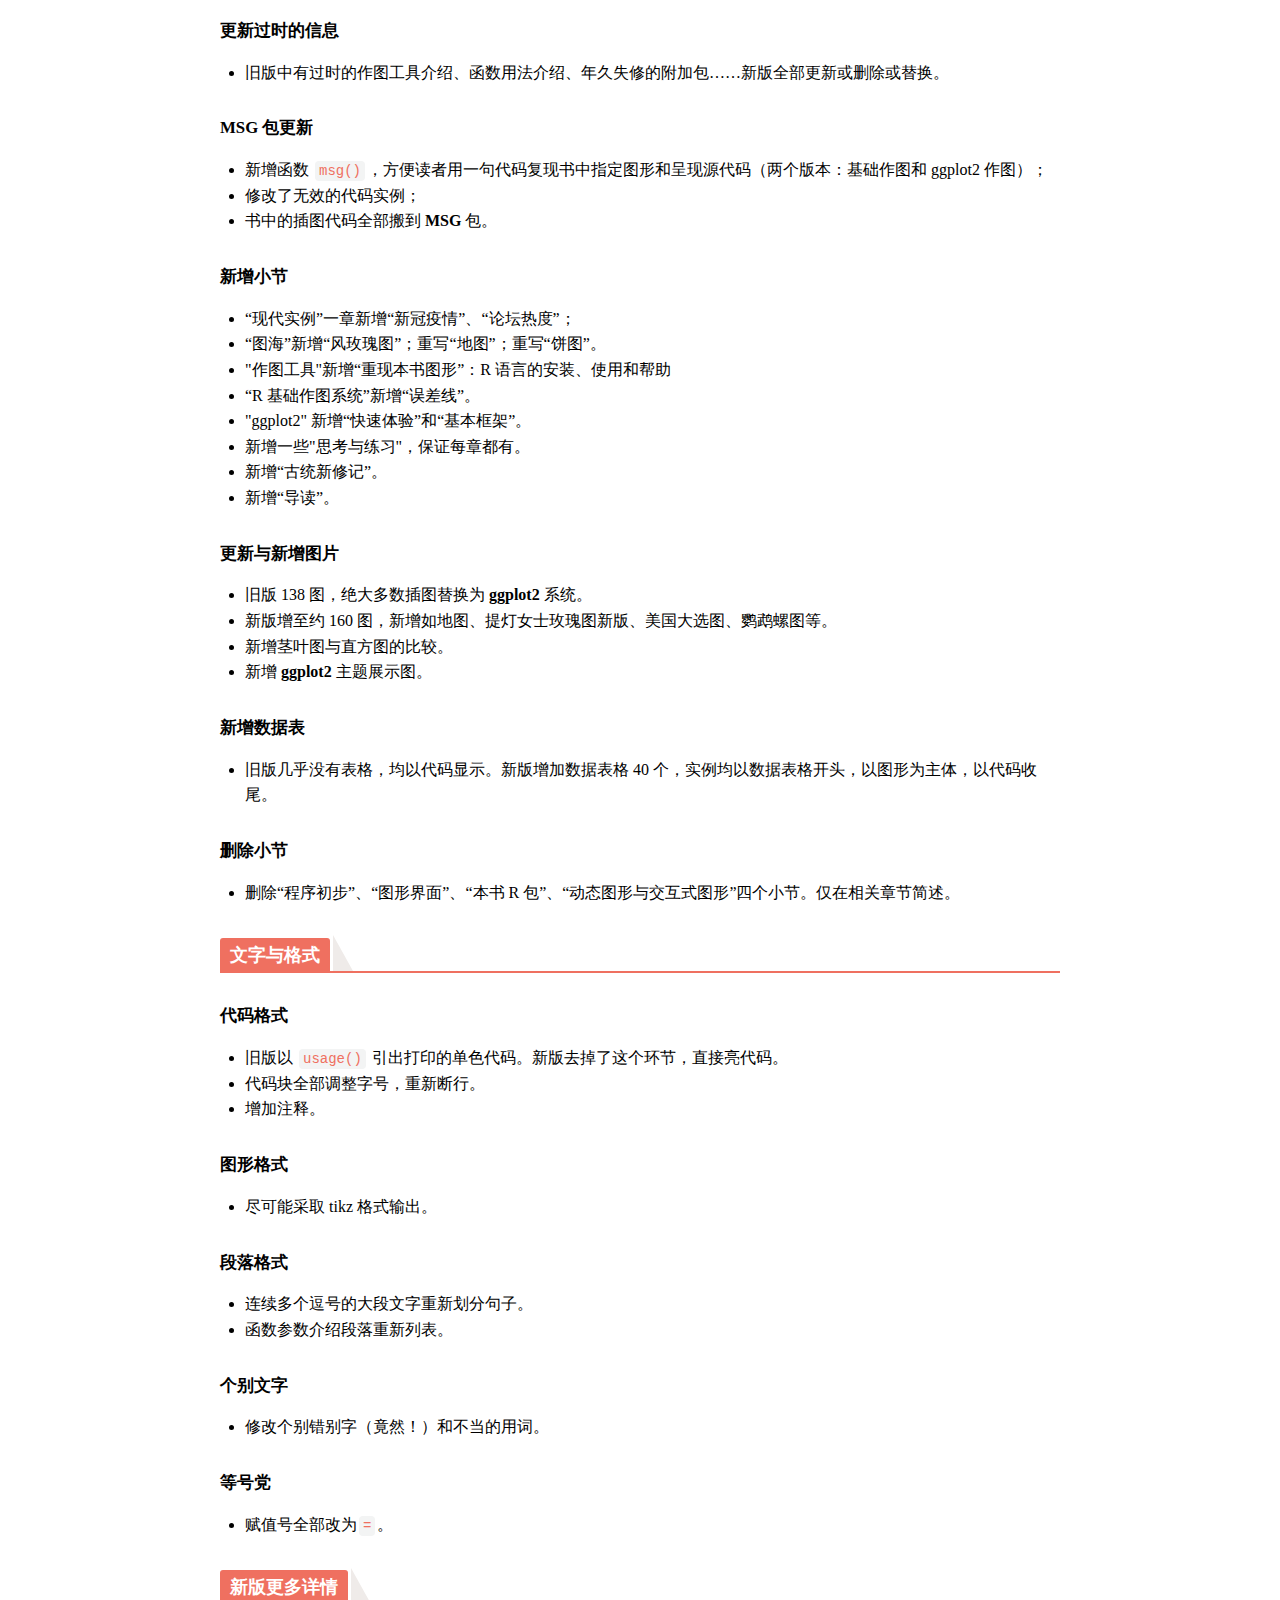
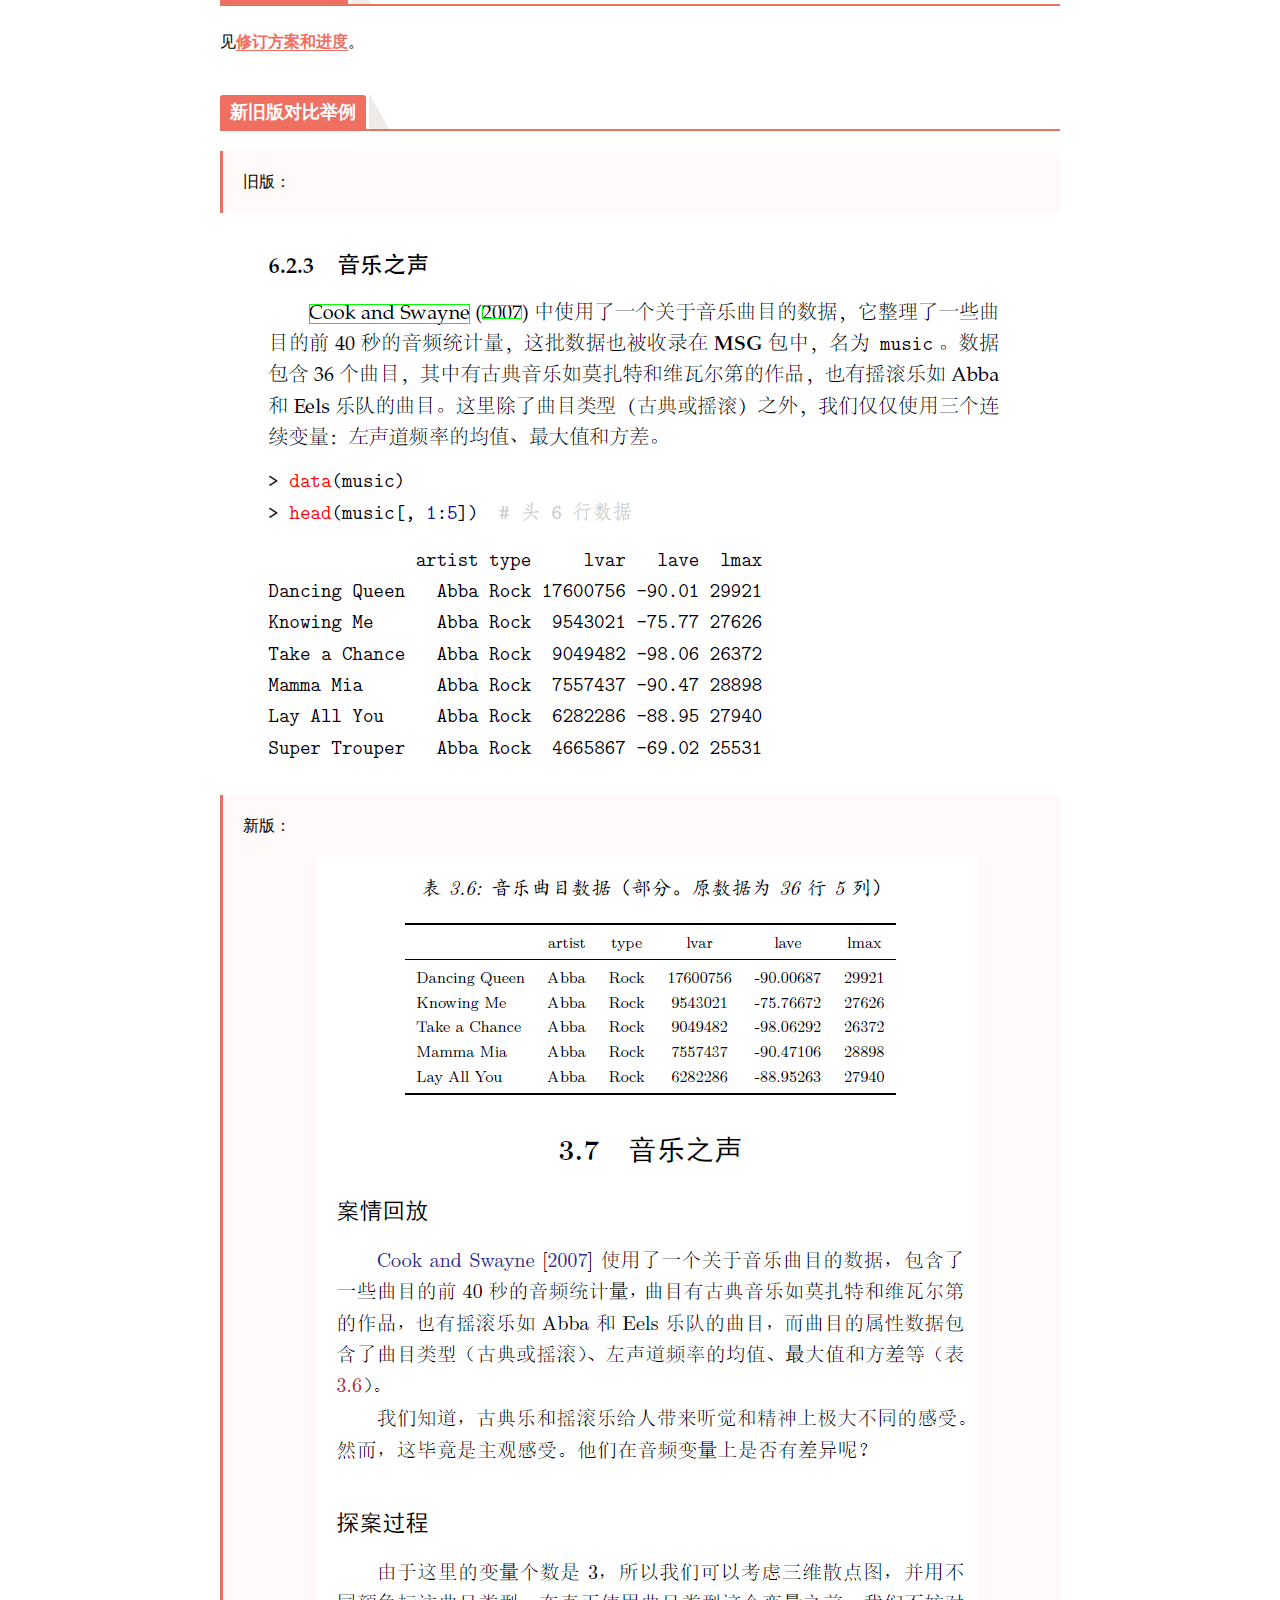
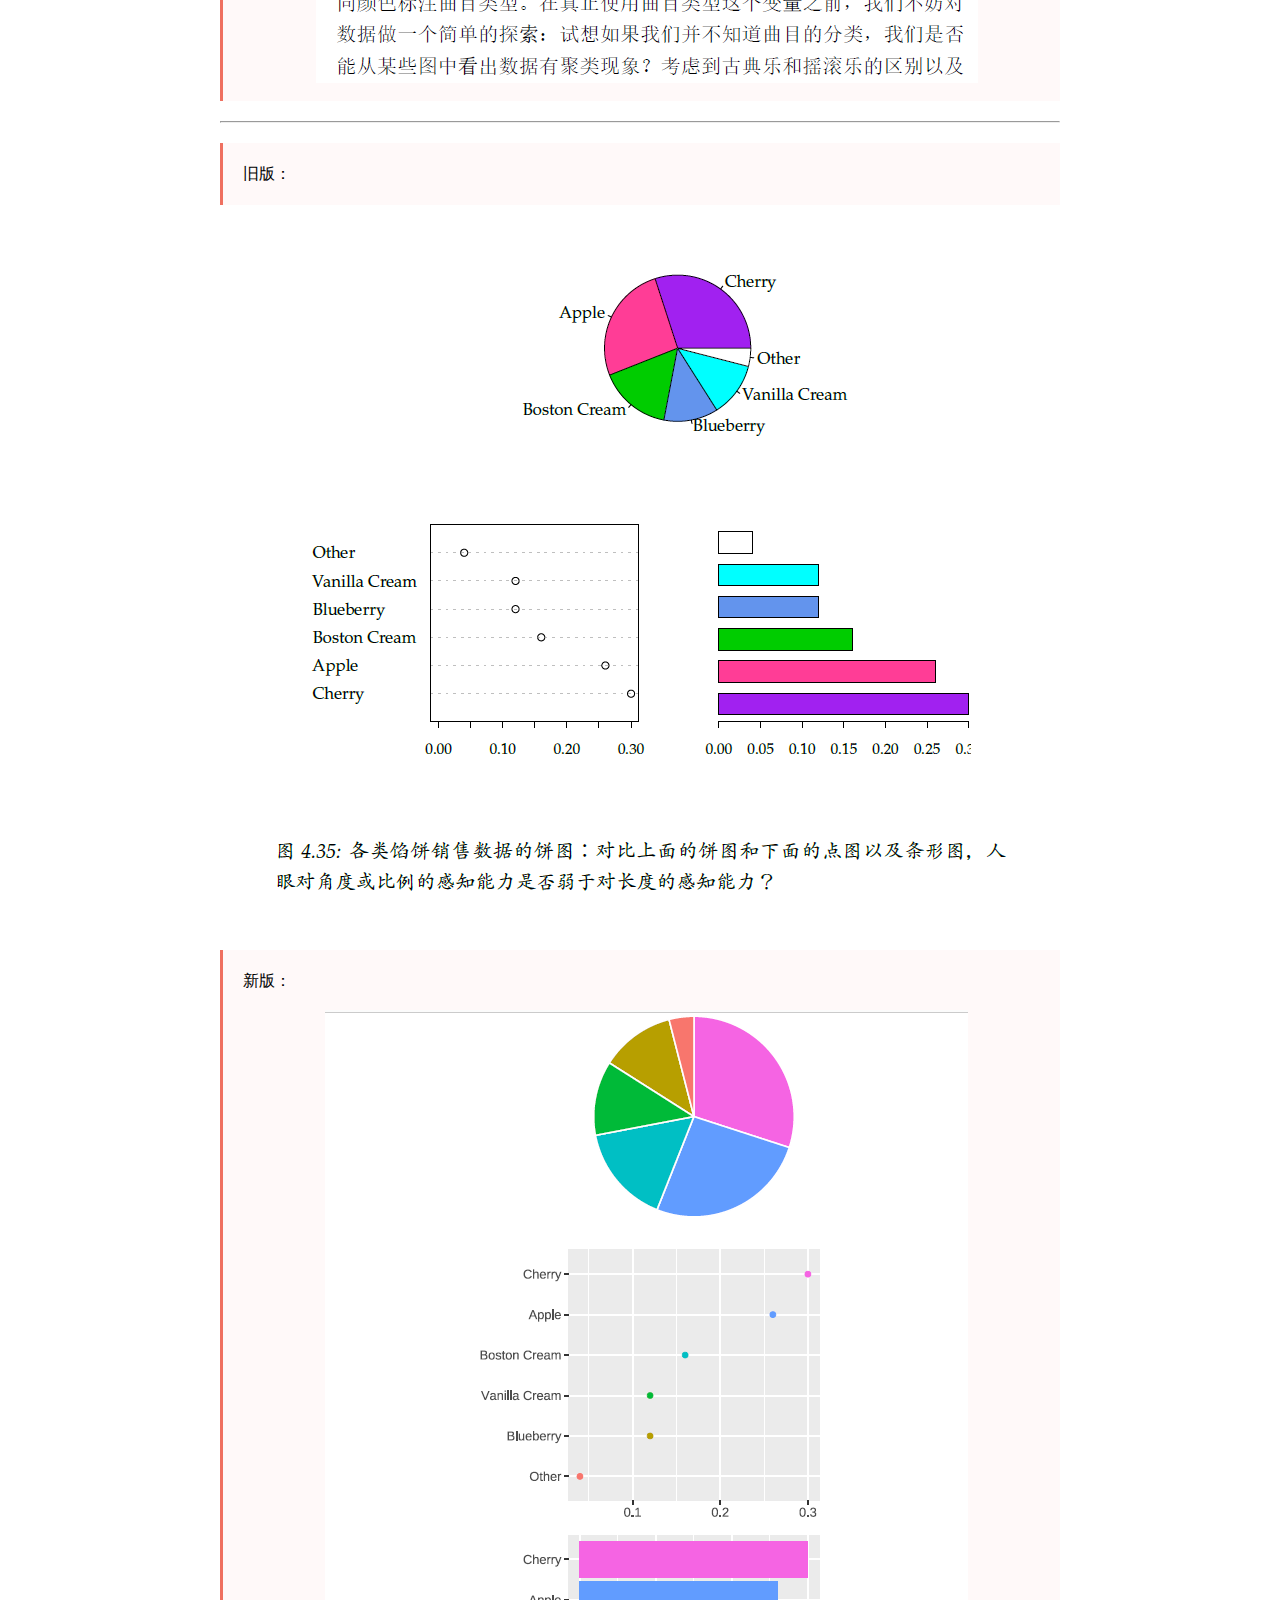
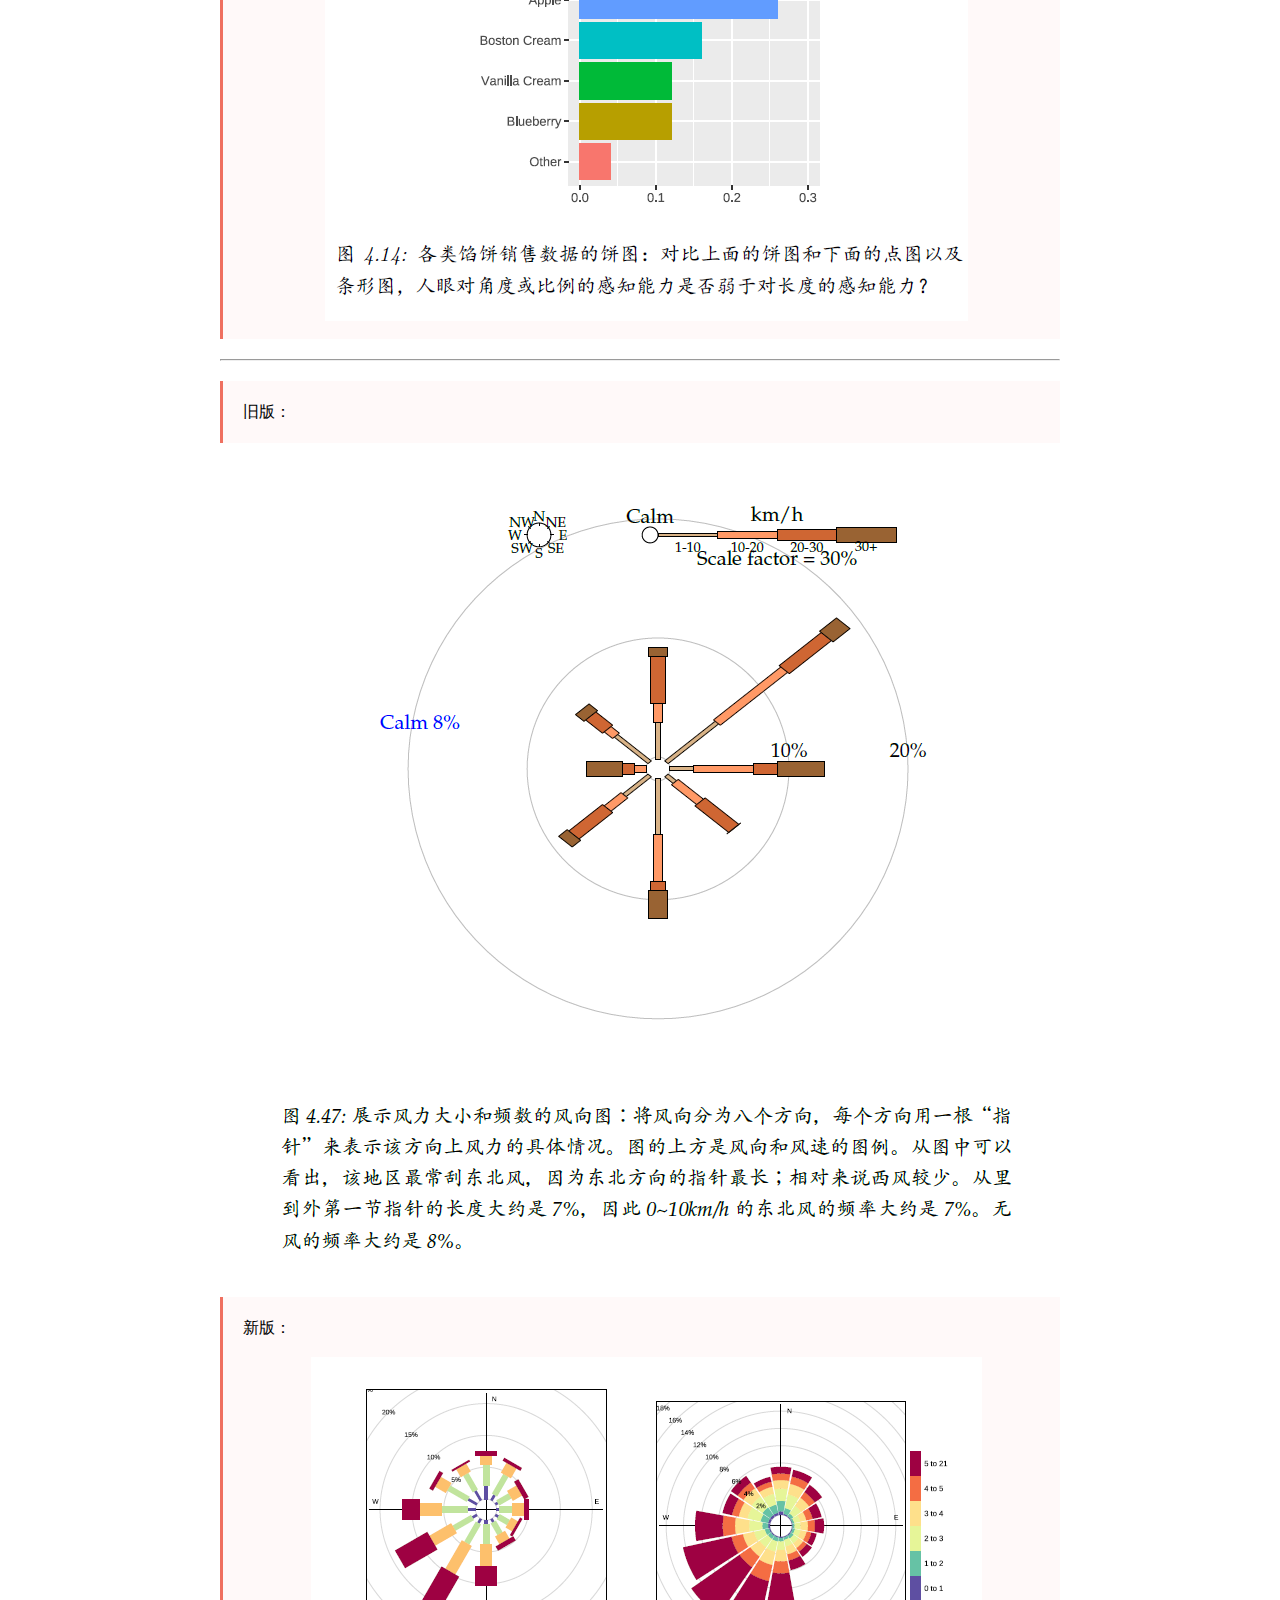
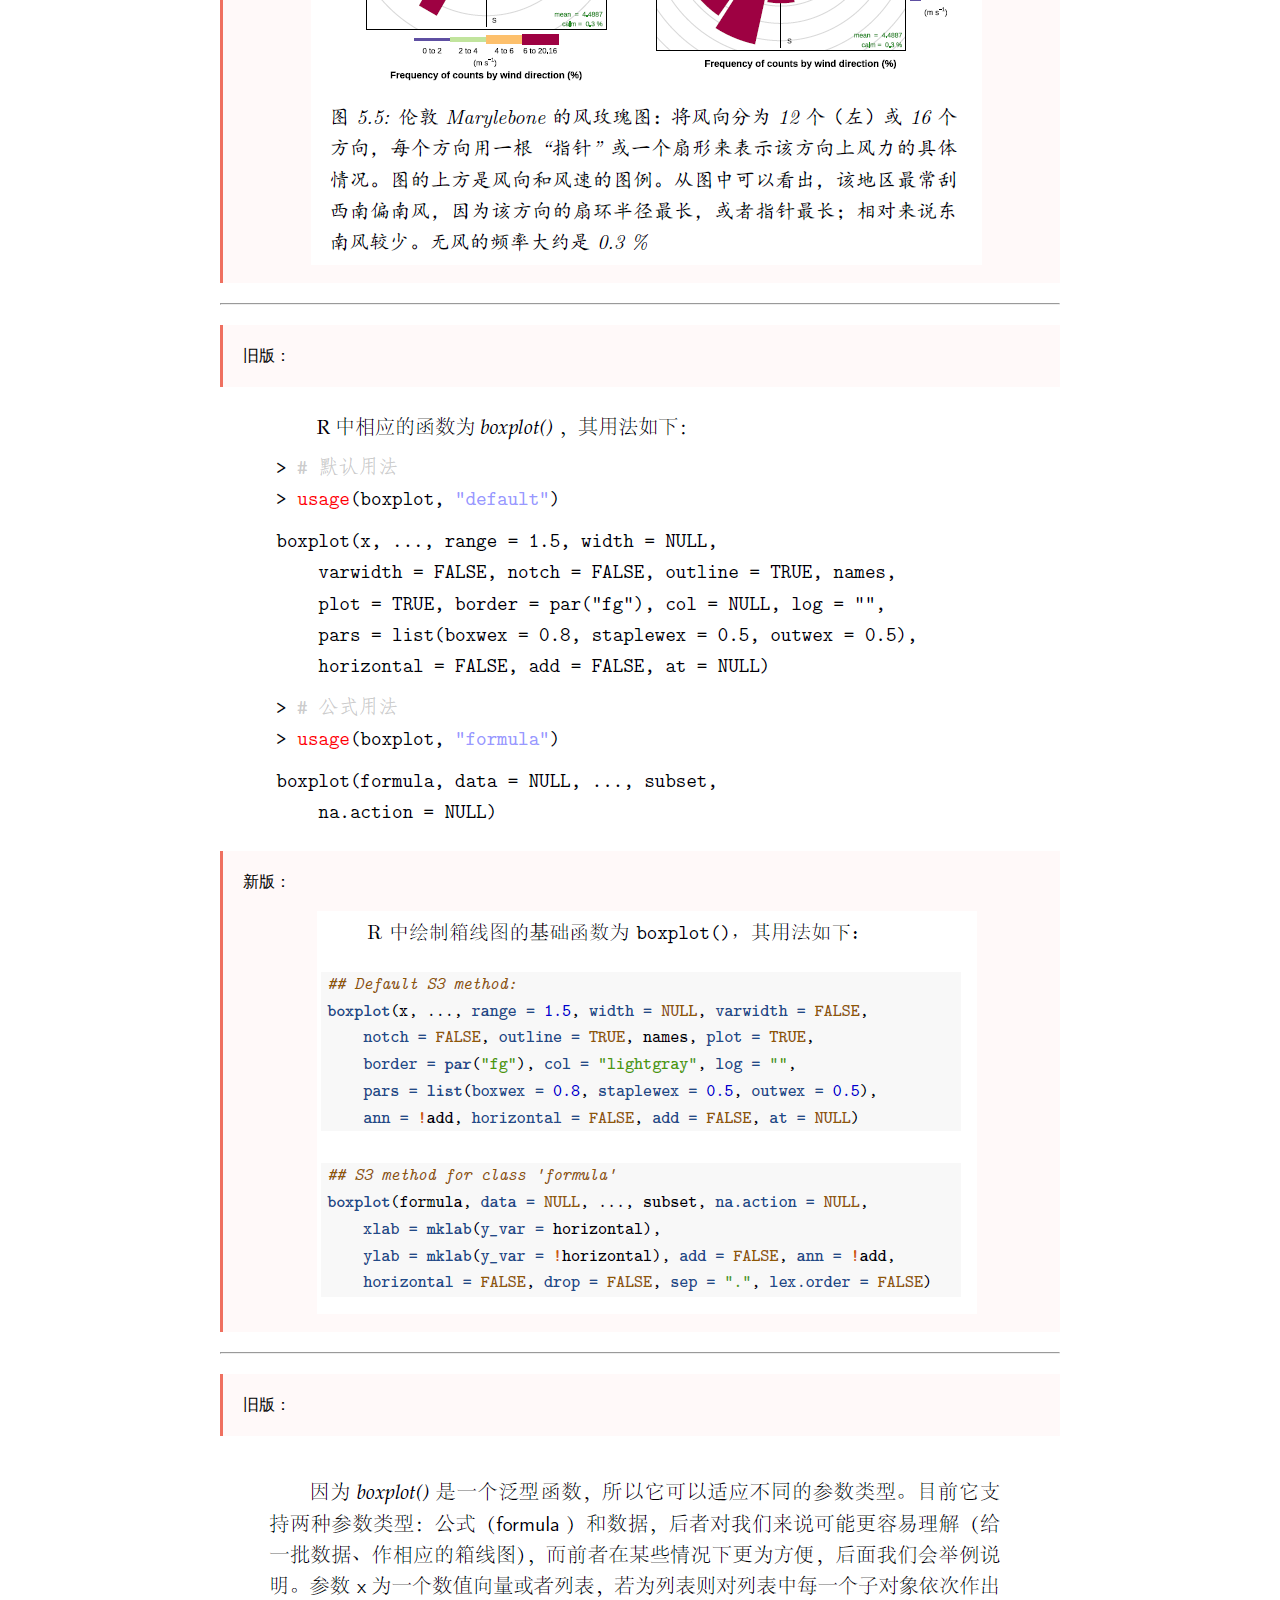
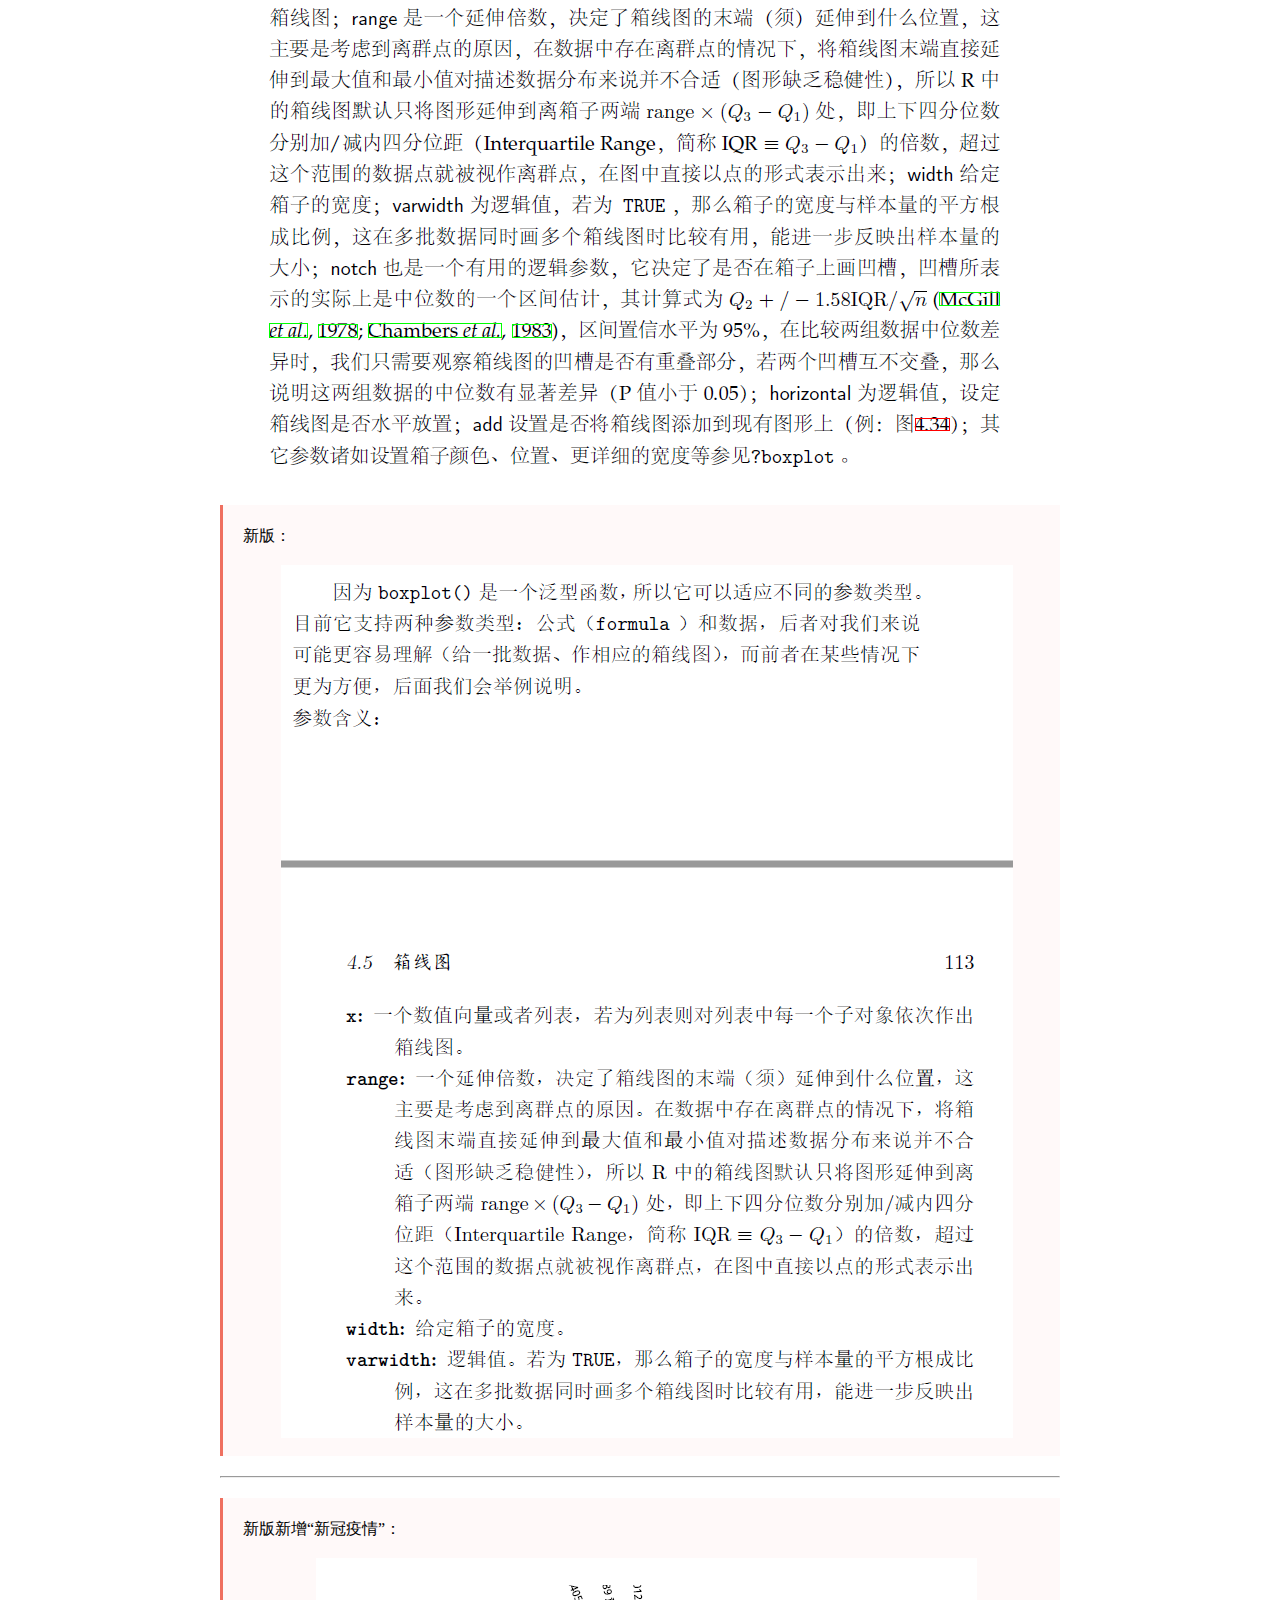
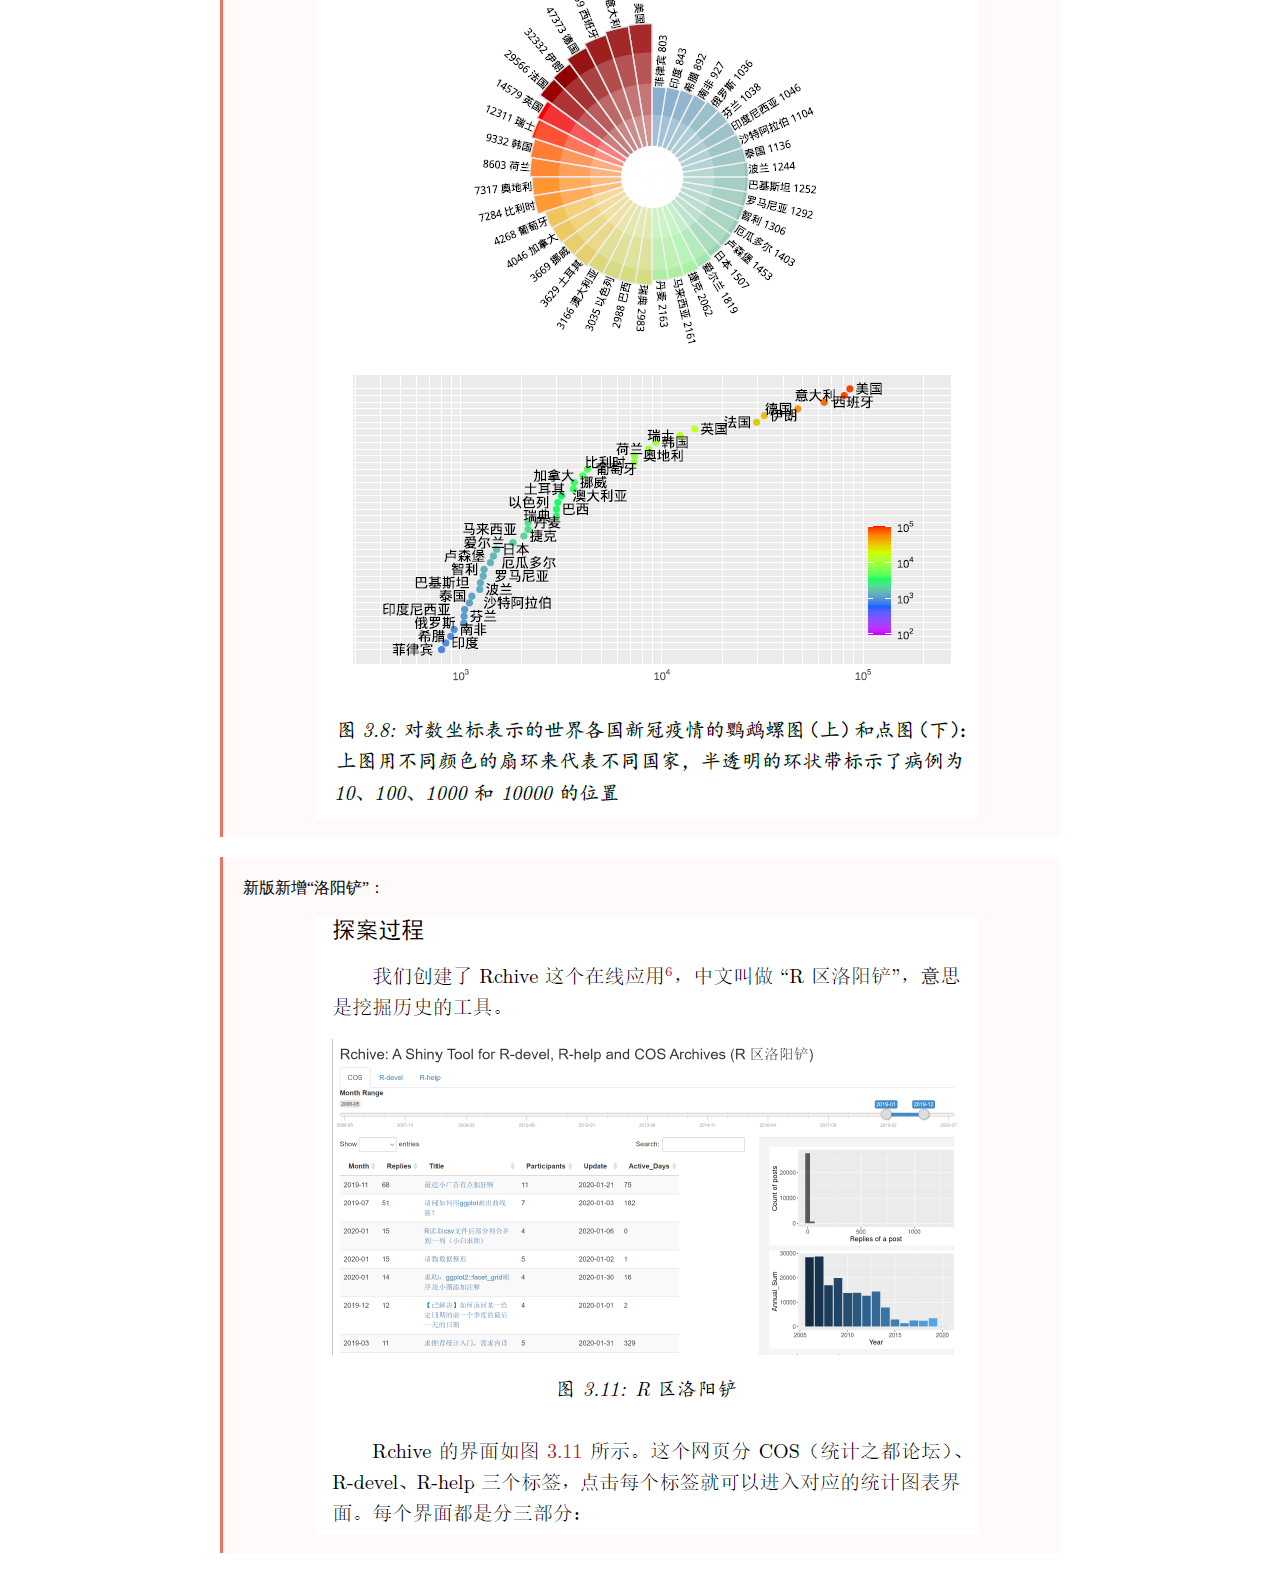
==== commit 38a82849: "修订完毕。等待意见。" ====
--- a/docs/new.html
+++ b/docs/new.html
@@ -461,7 +461,6 @@
 </style>
 </head>
 <body class='typora-export os-windows' >
-<div  id='write'  class = ''><h1><a name="msg2020-版有哪些新内容" class="md-header-anchor"></a><span>msg2020 版有哪些新内容</span></h1><hr /><div class='md-toc' mdtype='toc'><p class="md-toc-content" role="list"><span role="listitem" class="md-toc-item md-toc-h1" data-ref="n2"><a class="md-toc-inner" href="#msg2020-版有哪些新内容">msg2020 版有哪些新内容</a></span><span role="listitem" class="md-toc-item md-toc-h2" data-ref="n5"><a class="md-toc-inner" href="#结构变动">结构变动</a></span><span role="listitem" class="md-toc-item md-toc-h3" data-ref="n6"><a class="md-toc-inner" href="#章节结构改动">章节结构改动</a></span><span role="listitem" class="md-toc-item md-toc-h3" data-ref="n24"><a class="md-toc-inner" href="#小节内的改动">小节内的改动</a></span><span role="listitem" class="md-toc-item md-toc-h2" data-ref="n30"><a class="md-toc-inner" href="#内容增删">内容增删</a></span><span role="listitem" class="md-toc-item md-toc-h3" data-ref="n31"><a class="md-toc-inner" href="#新增小节">新增小节</a></span><span role="listitem" class="md-toc-item md-toc-h3" data-ref="n39"><a class="md-toc-inner" href="#更新与新增图片">更新与新增图片</a></span><span role="listitem" class="md-toc-item md-toc-h3" data-ref="n41"><a class="md-toc-inner" href="#新增数据表">新增数据表</a></span><span role="listitem" class="md-toc-item md-toc-h3" data-ref="n43"><a class="md-toc-inner" href="#删除小节">删除小节</a></span><span role="listitem" class="md-toc-item md-toc-h2" data-ref="n45"><a class="md-toc-inner" href="#文字与格式">文字与格式</a></span><span role="listitem" class="md-toc-item md-toc-h3" data-ref="n46"><a class="md-toc-inner" href="#代码格式">代码格式</a></span><span role="listitem" class="md-toc-item md-toc-h3" data-ref="n48"><a class="md-toc-inner" href="#个别文字">个别文字</a></span><span role="listitem" class="md-toc-item md-toc-h3" data-ref="n50"><a class="md-toc-inner" href="#段落格式">段落格式</a></span><span role="listitem" class="md-toc-item md-toc-h2" data-ref="n52"><a class="md-toc-inner" href="#新版更多详情">新版更多详情</a></span><span role="listitem" class="md-toc-item md-toc-h2" data-ref="n54"><a class="md-toc-inner" href="#新旧版对比举例">新旧版对比举例</a></span></p></div><h2><a name="结构变动" class="md-header-anchor"></a><span>结构变动</span></h2><h3><a name="章节结构改动" class="md-header-anchor"></a><span>章节结构改动</span></h3><p><span>旧版为 7 章+ 4 个附录 。</span></p><p><span>新版分为三部分，12 章，无附录。主要改动为：</span></p><ul><li><span>把实例（漂亮的图形）提前在第一部分，而在第二部分逐个介绍图形之后引入 R 代码，把具体的技术细节合并在第三部分。</span></li><li><span>把“数据案例”和“统计模拟”两节适当增删合并，提升为独立的一章“现代实例”。</span></li><li><span>把“图库”一章拆为四章。</span></li><li><span>把“元素”、“程序初步”、“细节技巧”三章适当增删合并，成为“R 基础作图系统”一章。</span></li><li><span>把 “ggplot2 图形”一节适当增删，提升为独立的一章。</span></li><li><span>“三足鼎立”和“背景地图”两节移至“图海”，改为“三元图”和“地图”。</span></li></ul><p><span>新版大纲：</span></p><p><a href='https://msg2020.pzhao.org/image/msg2020-outline.png'><img src="image/msg2020-outline.png" referrerpolicy="no-referrer"></a></p><h3><a name="小节内的改动" class="md-header-anchor"></a><span>小节内的改动</span></h3><ul><li><span>“现代实例”中每个例子都是先提出问题（案情回放），再亮出图形（探案过程），最后给出作图方法（探案工具）。</span></li><li><span>“图海”每种图形都是先介绍概念，再举出实例，最后给出代码。</span></li></ul><h2><a name="内容增删" class="md-header-anchor"></a><span>内容增删</span></h2><h3><a name="新增小节" class="md-header-anchor"></a><span>新增小节</span></h3><ul><li><span>“现代实例”一章新增“新冠疫情”、“论坛热度”；</span></li><li><span>“图海”新增“风玫瑰图”</span></li><li><span>&quot;作图工具&quot;新增“R 语言的使用”</span></li></ul><h3><a name="更新与新增图片" class="md-header-anchor"></a><span>更新与新增图片</span></h3><p><span>旧版 138 图，绝大多数插图替换为 </span><strong><span>ggplot</span></strong><span> 系统。新版增至 154 图。</span></p><h3><a name="新增数据表" class="md-header-anchor"></a><span>新增数据表</span></h3><p><span>旧版几乎没有表格，均以代码显示。新版增加数据表格 40 个，方便读者对数据有直观了解后再看图。</span></p><h3><a name="删除小节" class="md-header-anchor"></a><span>删除小节</span></h3><p><span>删除“程序初步”、“图形界面”、“本书 R 包”、“动态图形与交互式图形”四个小节。仅在相关章节简述。</span></p><h2><a name="文字与格式" class="md-header-anchor"></a><span>文字与格式</span></h2><h3><a name="代码格式" class="md-header-anchor"></a><span>代码格式</span></h3><p><span>旧版以 </span><code>usage()</code><span> 引出打印的单色代码。新版去掉了这个环节，直接亮代码。</span></p><h3><a name="个别文字" class="md-header-anchor"></a><span>个别文字</span></h3><p><span>详见书稿。</span></p><h3><a name="段落格式" class="md-header-anchor"></a><span>段落格式</span></h3><p><span>连续多个逗号的大段文字重新划分句子。函数参数介绍段落重新列表。</span></p><h2><a name="新版更多详情" class="md-header-anchor"></a><span>新版更多详情</span></h2><p><span>见</span><a href='https://github.com/XiangyunHuang/MSG-Book/issues/88'><span>修订方案和进度</span></a><span>。</span></p><h2><a name="新旧版对比举例" class="md-header-anchor"></a><span>新旧版对比举例</span></h2><blockquote><p><span>旧版：</span></p></blockquote><p><img src="image/msg2011-1.png" referrerpolicy="no-referrer"></p><blockquote><p><span>新版：</span></p></blockquote><p><img src="D:\Seafile\pz\github\msg2020\docs\image\msg2020-1.png" referrerpolicy="no-referrer"></p><hr /><blockquote><p><span>旧版：</span></p></blockquote><p><img src="image/msg2011-2.png" referrerpolicy="no-referrer"></p><blockquote><p><span>新版：</span></p></blockquote><p><img src="D:\Seafile\pz\github\msg2020\docs\image\msg2020-2.png" referrerpolicy="no-referrer"></p><hr /><blockquote><p><span>旧版：</span></p></blockquote><p><img src="image/msg2011-3.png" referrerpolicy="no-referrer"></p><blockquote><p><span>新版：</span></p></blockquote><p><img src="D:\Seafile\pz\github\msg2020\docs\image\msg2020-3.png" referrerpolicy="no-referrer"></p><hr /><blockquote><p><span>旧版：</span></p></blockquote><p><img src="image/msg2011-4.png" referrerpolicy="no-referrer"></p><blockquote><p><span>新版：</span></p></blockquote><p><img src="D:\Seafile\pz\github\msg2020\docs\image\msg2020-4.png" referrerpolicy="no-referrer"></p><hr /><blockquote><p><span>旧版：</span></p></blockquote><p><img src="image/msg2011-5.png" referrerpolicy="no-referrer"></p><blockquote><p><span>新版：</span></p></blockquote><p><img src="D:\Seafile\pz\github\msg2020\docs\image\msg2020-5.png" referrerpolicy="no-referrer"></p><hr /><blockquote><p><span>新版新增“新冠疫情”：</span></p></blockquote><p><img src="D:\Seafile\pz\github\msg2020\docs\image\msg2020-new1.png" referrerpolicy="no-referrer"></p><blockquote><p><span>新版新增“洛阳铲”：</span>
-<img src="D:\Seafile\pz\github\msg2020\docs\image\msg2020-new2.png" referrerpolicy="no-referrer"></p></blockquote></div>
+<div  id='write'  class = ''><h1><a name="msg2020-版有哪些新内容" class="md-header-anchor"></a><span>msg2020 版有哪些新内容</span></h1><hr /><div class='md-toc' mdtype='toc'><p class="md-toc-content" role="list"><span role="listitem" class="md-toc-item md-toc-h1" data-ref="n876"><a class="md-toc-inner" href="#msg2020-版有哪些新内容">msg2020 版有哪些新内容</a></span><span role="listitem" class="md-toc-item md-toc-h2" data-ref="n879"><a class="md-toc-inner" href="#结构变动">结构变动</a></span><span role="listitem" class="md-toc-item md-toc-h3" data-ref="n880"><a class="md-toc-inner" href="#章节结构改动">章节结构改动</a></span><span role="listitem" class="md-toc-item md-toc-h3" data-ref="n898"><a class="md-toc-inner" href="#小节内的改动">小节内的改动</a></span><span role="listitem" class="md-toc-item md-toc-h2" data-ref="n904"><a class="md-toc-inner" href="#内容增删">内容增删</a></span><span role="listitem" class="md-toc-item md-toc-h3" data-ref="n905"><a class="md-toc-inner" href="#更新过时的信息">更新过时的信息</a></span><span role="listitem" class="md-toc-item md-toc-h3" data-ref="n909"><a class="md-toc-inner" href="#msg-包更新"><strong>MSG</strong> 包更新</a></span><span role="listitem" class="md-toc-item md-toc-h3" data-ref="n917"><a class="md-toc-inner" href="#新增小节">新增小节</a></span><span role="listitem" class="md-toc-item md-toc-h3" data-ref="n935"><a class="md-toc-inner" href="#更新与新增图片">更新与新增图片</a></span><span role="listitem" class="md-toc-item md-toc-h3" data-ref="n945"><a class="md-toc-inner" href="#新增数据表">新增数据表</a></span><span role="listitem" class="md-toc-item md-toc-h3" data-ref="n949"><a class="md-toc-inner" href="#删除小节">删除小节</a></span><span role="listitem" class="md-toc-item md-toc-h2" data-ref="n953"><a class="md-toc-inner" href="#文字与格式">文字与格式</a></span><span role="listitem" class="md-toc-item md-toc-h3" data-ref="n954"><a class="md-toc-inner" href="#代码格式">代码格式</a></span><span role="listitem" class="md-toc-item md-toc-h3" data-ref="n962"><a class="md-toc-inner" href="#图形格式">图形格式</a></span><span role="listitem" class="md-toc-item md-toc-h3" data-ref="n966"><a class="md-toc-inner" href="#段落格式">段落格式</a></span><span role="listitem" class="md-toc-item md-toc-h3" data-ref="n972"><a class="md-toc-inner" href="#个别文字">个别文字</a></span><span role="listitem" class="md-toc-item md-toc-h3" data-ref="n976"><a class="md-toc-inner" href="#等号党">等号党</a></span><span role="listitem" class="md-toc-item md-toc-h2" data-ref="n980"><a class="md-toc-inner" href="#新版更多详情">新版更多详情</a></span><span role="listitem" class="md-toc-item md-toc-h2" data-ref="n982"><a class="md-toc-inner" href="#新旧版对比举例">新旧版对比举例</a></span></p></div><h2><a name="结构变动" class="md-header-anchor"></a><span>结构变动</span></h2><h3><a name="章节结构改动" class="md-header-anchor"></a><span>章节结构改动</span></h3><p><span>旧版为 7 章+ 4 个附录 。</span></p><p><span>新版分为三部分，11 章，无附录。主要改动为：</span></p><ul><li><span>把实例（漂亮的图形）提前在第一部分，而在第二部分逐个介绍图形之后引入 R 代码，把具体的技术细节合并在第三部分。</span></li><li><span>把“数据案例”和“统计模拟”两节适当增删合并，提升为独立的一章“现代实例”。</span></li><li><span>把“图库”一章拆为四章。</span></li><li><span>把“元素”、“程序初步”、“细节技巧”三章适当增删合并，成为“R 基础作图系统”一章。</span></li><li><span>把 “ggplot2 图形”一节适当增删，提升为独立的一章。</span></li><li><span>“三足鼎立”和“背景地图”两节移至“图海”，改为“三元图”和“地图”。</span></li></ul><p><span>新版大纲：</span></p><p><a href='image/msg2020-outline.png'><img src="image/msg2020-outline.png" referrerpolicy="no-referrer"></a></p><h3><a name="小节内的改动" class="md-header-anchor"></a><span>小节内的改动</span></h3><ul><li><span>“现代实例”中每个例子都是先提出问题（案情回放），再亮出图形（探案过程），最后给出作图方法（探案工具）。</span></li><li><span>“图海”每种图形都是先介绍概念，再举出实例，最后给出代码。</span></li></ul><h2><a name="内容增删" class="md-header-anchor"></a><span>内容增删</span></h2><h3><a name="更新过时的信息" class="md-header-anchor"></a><span>更新过时的信息</span></h3><ul><li><span>旧版中有过时的作图工具介绍、函数用法介绍、年久失修的附加包……新版全部更新或删除或替换。</span></li></ul><h3><a name="msg-包更新" class="md-header-anchor"></a><strong><span>MSG</span></strong><span> 包更新</span></h3><ul><li><span>新增函数 </span><code>msg()</code><span>，方便读者用一句代码复现书中指定图形和呈现源代码（两个版本：基础作图和 ggplot2 作图）；</span></li><li><span>修改了无效的代码实例；</span></li><li><span>书中的插图代码全部搬到 </span><strong><span>MSG</span></strong><span> 包。</span></li></ul><h3><a name="新增小节" class="md-header-anchor"></a><span>新增小节</span></h3><ul><li><span>“现代实例”一章新增“新冠疫情”、“论坛热度”；</span></li><li><span>“图海”新增“风玫瑰图”；重写“地图”；重写“饼图”。</span></li><li><span>&quot;作图工具&quot;新增“重现本书图形”：R 语言的安装、使用和帮助</span></li><li><span>“R 基础作图系统”新增“误差线”。</span></li><li><span>&quot;ggplot2&quot; 新增“快速体验”和“基本框架”。</span></li><li><span>新增一些&quot;思考与练习&quot;，保证每章都有。</span></li><li><span>新增“古统新修记”。</span></li><li><span>新增“导读”。</span></li></ul><h3><a name="更新与新增图片" class="md-header-anchor"></a><span>更新与新增图片</span></h3><ul><li><span>旧版 138 图，绝大多数插图替换为 </span><strong><span>ggplot2</span></strong><span> 系统。</span></li><li><span>新版增至约 160 图，新增如地图、提灯女士玫瑰图新版、美国大选图、鹦鹉螺图等。</span></li><li><span>新增茎叶图与直方图的比较。</span></li><li><span>新增 </span><strong><span>ggplot2</span></strong><span> 主题展示图。</span></li></ul><h3><a name="新增数据表" class="md-header-anchor"></a><span>新增数据表</span></h3><ul><li><span>旧版几乎没有表格，均以代码显示。新版增加数据表格 40 个，实例均以数据表格开头，以图形为主体，以代码收尾。</span></li></ul><h3><a name="删除小节" class="md-header-anchor"></a><span>删除小节</span></h3><ul><li><span>删除“程序初步”、“图形界面”、“本书 R 包”、“动态图形与交互式图形”四个小节。仅在相关章节简述。</span></li></ul><h2><a name="文字与格式" class="md-header-anchor"></a><span>文字与格式</span></h2><h3><a name="代码格式" class="md-header-anchor"></a><span>代码格式</span></h3><ul><li><span>旧版以 </span><code>usage()</code><span> 引出打印的单色代码。新版去掉了这个环节，直接亮代码。</span></li><li><span>代码块全部调整字号，重新断行。</span></li><li><span>增加注释。</span></li></ul><h3><a name="图形格式" class="md-header-anchor"></a><span>图形格式</span></h3><ul><li><span>尽可能采取 tikz 格式输出。</span></li></ul><h3><a name="段落格式" class="md-header-anchor"></a><span>段落格式</span></h3><ul><li><span>连续多个逗号的大段文字重新划分句子。</span></li><li><span>函数参数介绍段落重新列表。</span></li></ul><h3><a name="个别文字" class="md-header-anchor"></a><span>个别文字</span></h3><ul><li><span>修改个别错别字（竟然！）和不当的用词。</span></li></ul><h3><a name="等号党" class="md-header-anchor"></a><span>等号党</span></h3><ul><li><span>赋值号全部改为</span><code>=</code><span>。</span></li></ul><h2><a name="新版更多详情" class="md-header-anchor"></a><span>新版更多详情</span></h2><p><span>见</span><a href='https://github.com/XiangyunHuang/MSG-Book/issues/88'><span>修订方案和进度</span></a><span>。</span></p><h2><a name="新旧版对比举例" class="md-header-anchor"></a><span>新旧版对比举例</span></h2><blockquote><p><span>旧版：</span></p></blockquote><p><img src="image/msg2011-1.png" referrerpolicy="no-referrer"></p><blockquote><p><span>新版：</span></p><p><img src="image/msg2020-1.png" referrerpolicy="no-referrer"></p></blockquote><hr /><blockquote><p><span>旧版：</span></p></blockquote><p><img src="image/msg2011-2.png" referrerpolicy="no-referrer"></p><blockquote><p><span>新版：</span></p><p><img src="image/msg2020-2.png" referrerpolicy="no-referrer"></p></blockquote><hr /><blockquote><p><span>旧版：</span></p></blockquote><p><img src="image/msg2011-3.png" referrerpolicy="no-referrer"></p><blockquote><p><span>新版：</span></p><p><img src="image/msg2020-3.png" referrerpolicy="no-referrer"></p></blockquote><hr /><blockquote><p><span>旧版：</span></p></blockquote><p><img src="image/msg2011-4.png" referrerpolicy="no-referrer"></p><blockquote><p><span>新版：</span></p><p><img src="image/msg2020-4.png" referrerpolicy="no-referrer"></p></blockquote><hr /><blockquote><p><span>旧版：</span></p></blockquote><p><img src="image/msg2011-5.png" referrerpolicy="no-referrer"></p><blockquote><p><span>新版：</span></p><p><img src="image/msg2020-5.png" referrerpolicy="no-referrer"></p></blockquote><hr /><blockquote><p><span>新版新增“新冠疫情”：</span></p><p><img src="image/msg2020-new1.png" referrerpolicy="no-referrer"></p></blockquote><blockquote><p><span>新版新增“洛阳铲”：</span></p><p><img src="image/msg2020-new2.png" referrerpolicy="no-referrer"></p></blockquote></div>
 </body>
 </html>